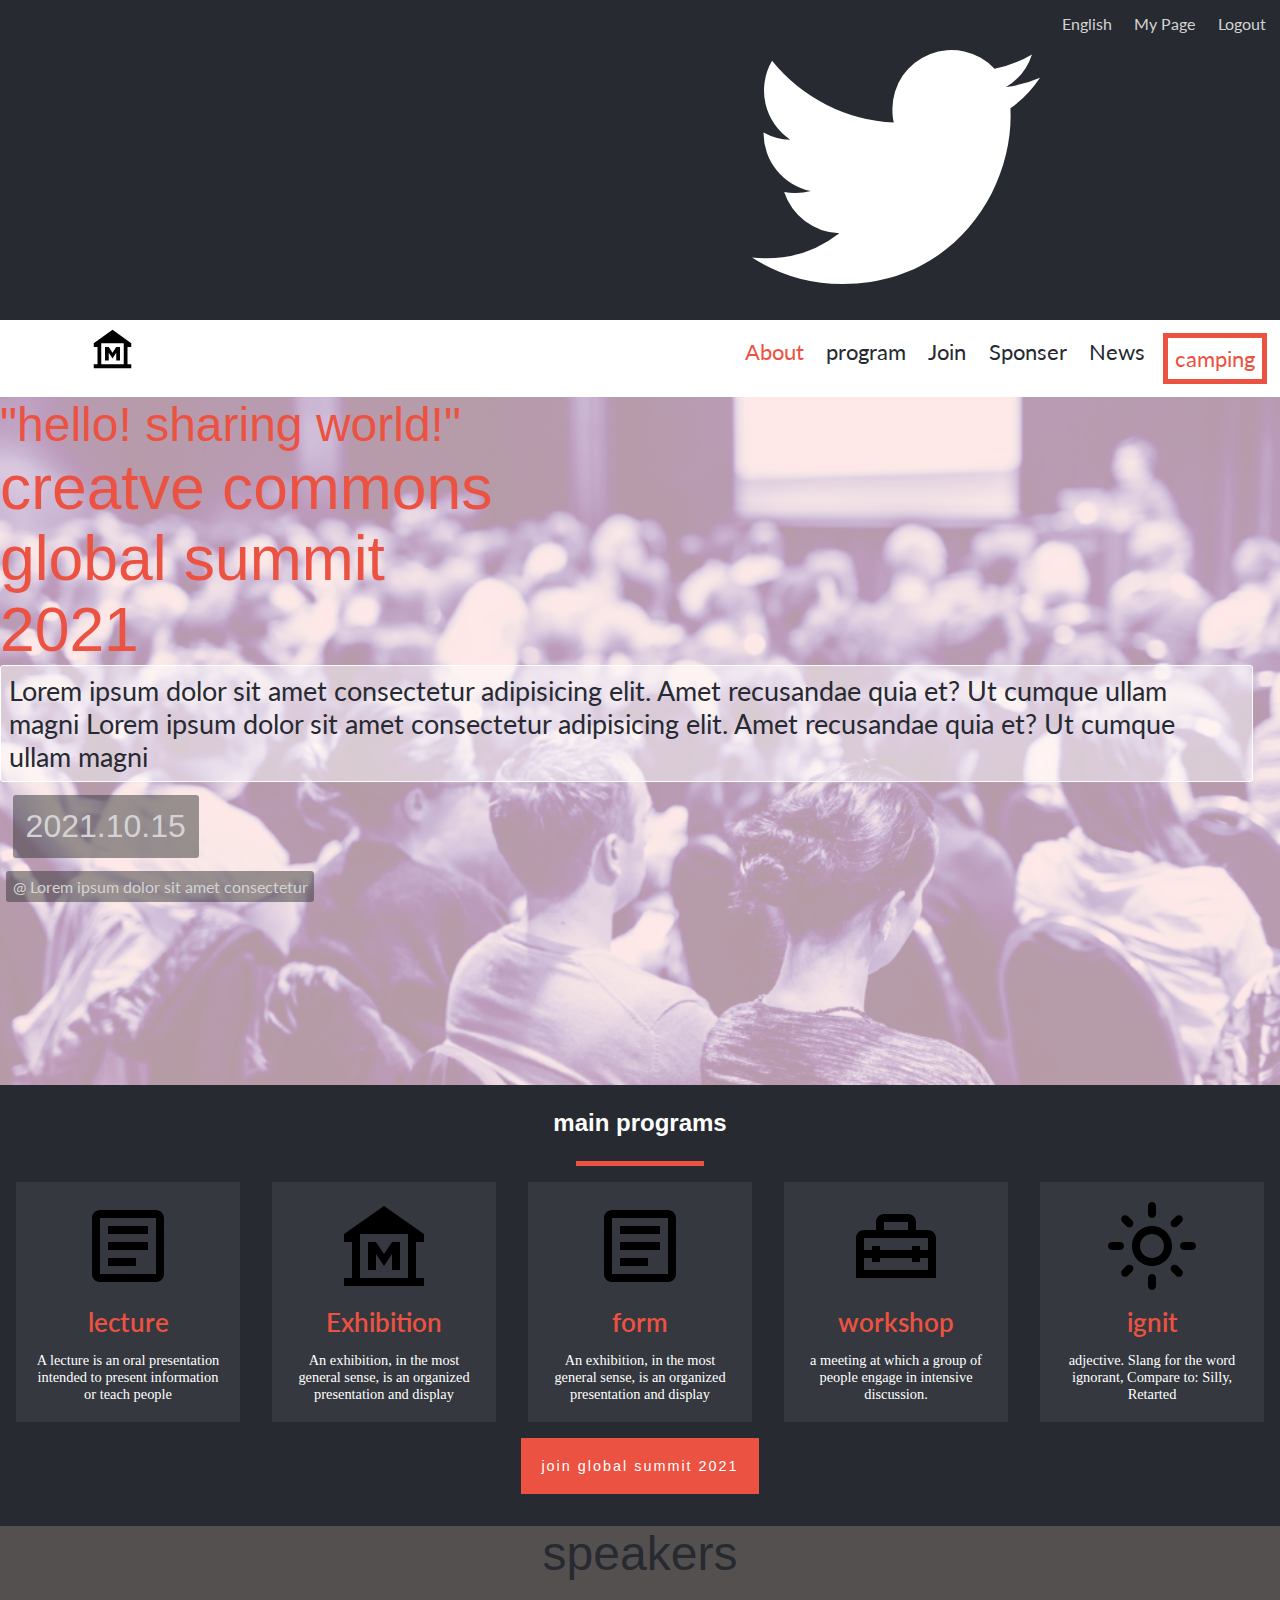
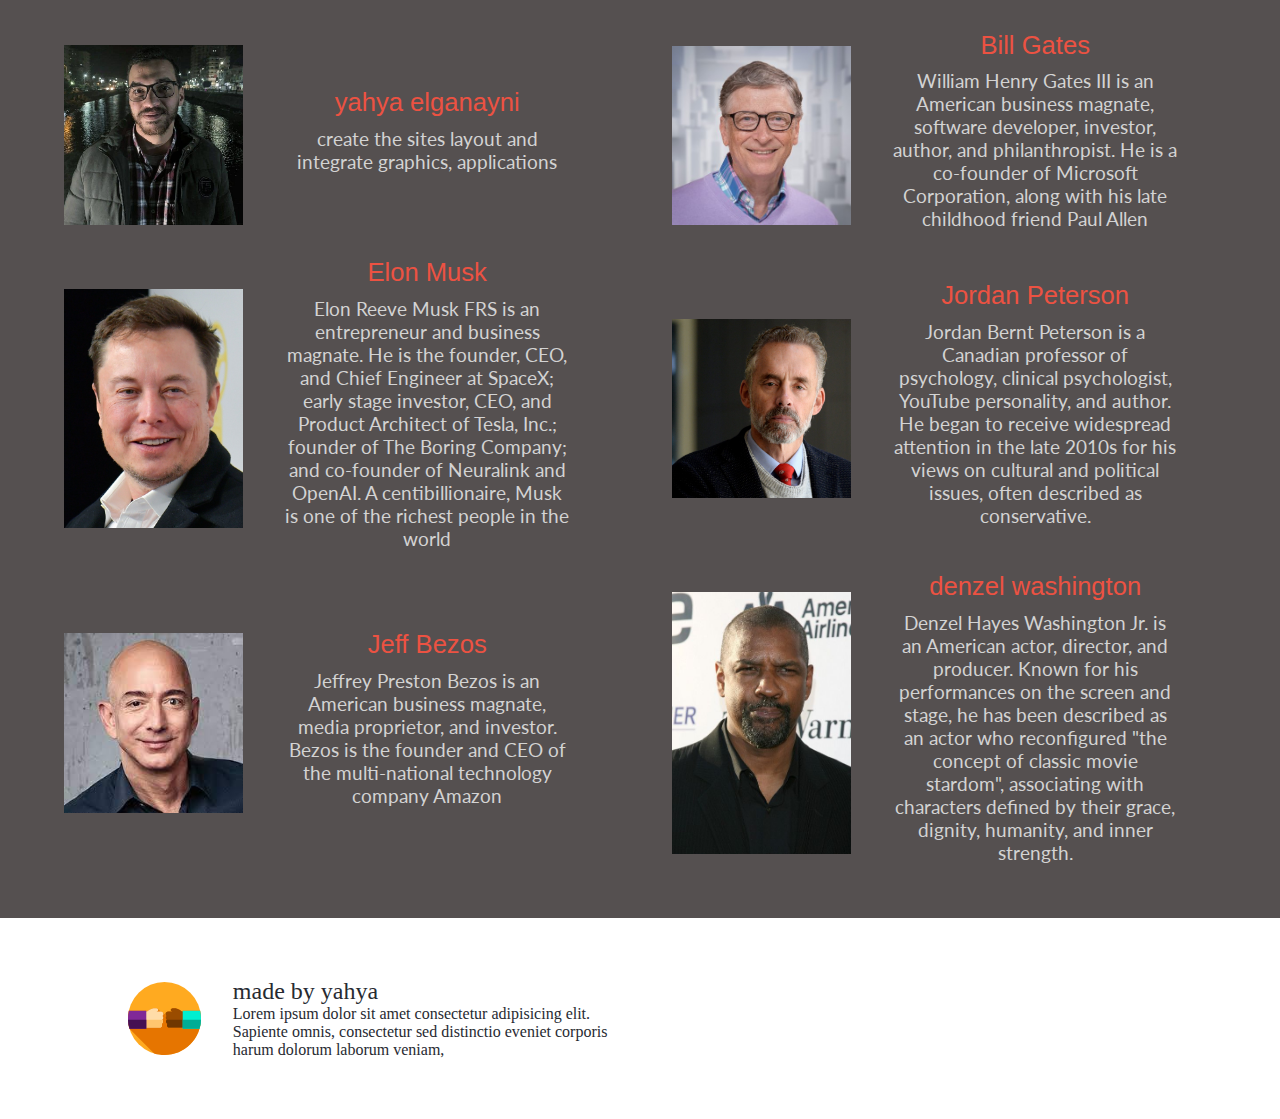
==== index.html @ 67e6231c "Required Changes" ====
<!DOCTYPE html>
<html lang="en">
  <head>
    <meta charset="UTF-8" />
    <meta http-equiv="X-UA-Compatible" content="IE=edge" />
    <meta name="viewport" content="width=device-width, initial-scale=1.0" />
    <title>confrince</title>
    <link rel="preconnect" href="https://fonts.googleapis.com" />
    <link rel="preconnect" href="https://fonts.gstatic.com" crossorigin />
    <link href="http://fonts.cdnfonts.com/css/cocogoose" rel="stylesheet" />
    <link
      href="https://fonts.googleapis.com/css2?family=Lato&display=swap"
      rel="stylesheet"
    />
    <link rel="stylesheet" href="./style.css" />
  </head>
  <body>
    <nav class="contact-nav">
      <ul>
        <li>
          <a href="#"
            ><img src="./imges/icons/facebook-img.svg" alt="facebook"
          /></a>
        </li>
        <li>
          <a href="#"
            ><img src="./imges/icons/twitter-img.svg" alt="twitter"
          /></a>
        </li>
        <li><a href="#">English</a></li>
        <li><a href="#">My Page</a></li>
        <li><a href="#">Logout</a></li>
      </ul>
    </nav>
    <section class="cover">
      <nav class="header">
        <img
          src="./imges/icons/dropdown-menu.svg"
          alt="dropdown-menu"
          class="dropdown-menu display-non-mobile"
        />
        <div class="display-non-desktop disktop-nav">
          <div class="close-btn">&#x2715;</div>
          <a href="./index.html">
            <img src="./imges/icons/ex.svg" alt="header-icon" class="logo" />
          </a>
          <ul>
            <li>
              <a href="about.html"> <span>About</span></a>
            </li>
            <li><a href="./index.html">program</a></li>
            <li><a href="#">Join</a></li>
            <li><a href="#">Sponser</a></li>
            <li><a href="#">News</a></li>
            <h4 class="box">camping</h4>
          </ul>
        </div>
      </nav>
      <div class="cover-cont">
        <h1>
          "hello! sharing world!" <br />
          <span>
            creatve commons <br />
            global summit <br />
            2021
          </span>
        </h1>
        <p>
          Lorem ipsum dolor sit amet consectetur adipisicing elit. Amet
          recusandae quia et? Ut cumque ullam magni Lorem ipsum dolor sit amet
          consectetur adipisicing elit. Amet recusandae quia et? Ut cumque ullam
          magni
        </p>
        <h3>2021.10.15</h3>
        <h6>@ Lorem ipsum dolor sit amet consectetur</h6>
      </div>
    </section>
    <section class="programs">
      <h2>main programs</h2>
      <hr class="main-program-line" />
      <ul>
        <li>
          <img
            src="./imges/icons/progrem-text-icon.svg"
            alt=""
            class="program-logo"
          />
          <h3>lecture</h3>
          <p>
            A lecture is an oral presentation intended to present information or
            teach people
          </p>
        </li>
        <li>
          <img src="./imges/icons/ex.svg" alt="" class="program-logo" />
          <h3>Exhibition</h3>
          <p>
            An exhibition, in the most general sense, is an organized
            presentation and display
          </p>
        </li>
        <li>
          <img
            src="./imges/icons/progrem-text-icon.svg"
            alt=""
            class="program-logo"
          />
          <h3>form</h3>
          <p>
            An exhibition, in the most general sense, is an organized
            presentation and display
          </p>
        </li>
        <li>
          <img src="./imges/icons/workshop.svg" alt="" class="program-logo" />
          <h3>workshop</h3>
          <p>
            a meeting at which a group of people engage in intensive discussion.
          </p>
        </li>
        <li>
          <img src="./imges/icons/sun.svg" alt="" class="program-logo" />
          <h3>ignit</h3>
          <p>
            adjective. Slang for the word ignorant, Compare to: Silly, Retarted
          </p>
        </li>
      </ul>
      <h4><a>join global summit 2021</a></h4>
    </section>
    <h1 class="speaker-header">speakers</h1>
    <hr />
    <section class="speakers"></section>
    <footer>
      <img src="./imges/icons/main-logo.svg" alt="" />
      <div>
        <h3>made by yahya</h3>
        <p>
          Lorem ipsum dolor sit amet consectetur adipisicing elit. Sapiente
          omnis, consectetur sed distinctio eveniet corporis harum dolorum
          laborum veniam,
        </p>
      </div>
    </footer>
    <script src="./index.js"></script>
  </body>
</html>
---- style.css ----
:root {
  --darkColor: #272a31;
  --lightColor: #d3d3d3;
  --orangeColor: #ec5242;
  --firstFont: 'COCOGOOSE', sans-serif;
  --secondFont: 'Lato', sans-serif;
}

* {
  box-sizing: border-box;
  margin: 0;
  padding: 0;
  border: 0;
  font: inherit;
  font-size: 100%;
  vertical-align: baseline;
}

a {
  text-decoration: none;
  color: inherit;
}

ul {
  list-style: none;
}

.contact-nav {
  display: none;
}

.box {
  display: none;
}

/* about page  */

.about {
  display: flex;
  flex-direction: column;
  align-items: center;
  background-color: rgb(90, 90, 90);
}

.about p {
  color: var(--lightColor);
  font-size: 1.3em;
  text-align: center;
  margin: 1em;
  width: 90%;
  align-items: center;
}

/* see-past */

.see-past {
  display: flex;
  flex-direction: column;
  align-items: center;
}

footer h1 {
  font-family: var(--firstFont);
  color: var(--lightColor);
  font-size: 1em;
  text-align: center;
}

.see-past h1 {
  font-family: var(--firstFont);
  color: var(--orangeColor);
  font-size: 2.3em;
}

.see-past p {
  font-family: var(--secondFont);
  color: var(--darkColor);
  font-size: 1.3em;
  width: 90%;
  text-align: center;
}

.imgs {
  display: flex;
  align-items: center;
  justify-content: center;
  width: 80%;
}

.imgs img {
  width: 50%;
  margin: 0.6em;
  padding: 0.2em;
}

/* footer */

footer {
  background-color: #fff;
  display: flex;
  justify-content: center;
  align-items: center;
  padding: 2em;
  margin: 0 auto;
}

footer img {
  margin: 2em;
  width: 6%;
}

footer div {
  display: flex;
  flex-direction: column;
  align-items: left;
}

footer div h3 {
  color: var(--darkColor);
  font-size: 1.5em;
}

footer div p {
  color: var(--darkColor);
  font-size: 1em;
  width: 40%;
}

/* header styling */

.dropdown-menu {
  position: relative;
  margin: 0.7em;
}

.disktop-nav {
  display: none;
  height: 100%;
  width: 100%;
  position: fixed;
  z-index: 1;
  top: 0;
  left: 0;
  transition: 0.5s;
  background-color: rgb(46, 46, 46);
}

.disktop-nav a {
  width: auto;
}

.disktop-nav ul {
  flex-direction: column;
  font-size: 2em;
  position: relative;
  color: var(--lightColor);
  padding: 2em;
}

.disktop-nav ul li {
  padding: 0;
}

.close-btn {
  color: var(--lightColor);
  font-size: 2em;
  margin-right: 1em;
  margin-top: 1em;
  text-align: right;
}

.logo {
  margin-left: 5em;
  width: 30%;
}

.header ul {
  display: flex;
  justify-content: space-between;
}

.header ul li {
  padding: 0.5em;
  font-family: var(--secondFont);
  color: var(--lightColor);
}

.header ul li a span {
  color: var(--orangeColor);
}

.cover {
  display: flex;
  position: relative;
  flex-direction: column;
  height: 60vh;
  background-color: rgba(255, 0, 0, 0.13);
}

.cover::before {
  content: ' ';
  display: block;
  position: absolute;
  left: 0;
  top: 0;
  right: 0;
  bottom: 0;
  opacity: 0.3;
  background-image: url('./imges/header-bg.png');
  background-repeat: no-repeat;
  background-size: cover;
}

.cover h1 {
  position: relative;
  font-family: var(--firstFont);
  color: var(--orangeColor);
  font-size: 1em;
}

.cover h1 span {
  font-size: 1.3em;
}

.cover p {
  position: relative;
  border: 1px solid rgb(255, 255, 255);
  margin-right: 1em;
  padding: 0.3em;
  font-family: var(--secondFont);
  font-size: 1em;
  color: var(--darkColor);
  background-color: rgba(255, 255, 255, 0.479);
  border-radius: 3px;
}

.cover h3 {
  position: relative;
  font-family: var(--firstFont);
  font-size: 2em;
  color: var(--lightColor);
  background-color: rgba(54, 54, 54, 0.5);
  width: fit-content;
  margin: 0.4em;
  border-radius: 3px;
  padding: 0.4em;
}

.cover h6 {
  position: relative;
  color: var(--lightColor);
  font-family: var(--secondFont);
  font-size: 1em;
  background-color: rgba(54, 54, 54, 0.5);
  width: fit-content;
  margin: 0.4em;
  border-radius: 3px;
  padding: 0.4em;
}

/* speakers */

.speakers img {
  width: 100%;
  padding: 2em;
}

.speaker-header {
  color: var(--darkColor);
  font-family: var(--firstFont);
  font-size: 3em;
  text-align: center;
  background-color: rgb(85, 80, 80);
}

.speakers h1 {
  font-family: var(--firstFont);
  color: var(--orangeColor);
  text-align: center;
  font-size: 1.6em;
}

.line {
  color: var(--orangeColor);
  height: 20px;
  stroke-width: 2;
}

.speakers p {
  font-family: var(--secondFont);
  color: var(--lightColor);
  text-align: center;
  font-size: 1.2em;
}

/* programs styling */

.programs {
  background-color: var(--darkColor);
  padding-bottom: 2em;
}

.main-program-line {
  width: 10%;
  background-color: var(--orangeColor);
  height: 5px;
  margin: 0 auto;
}

.programs h2 {
  color: #fff;
  font-family: var(--firstFont);
  text-align: center;
  font-size: 1.5em;
  padding: 1em;
  font-weight: 600 !important;
}

.programs ul {
  display: flex;
  flex-direction: column;
}

.programs ul li {
  display: flex;
  align-items: center;
  margin: 1em;
  background: rgba(255, 255, 255, 0.068);
  padding: 1em;
  flex: 1;
}

.speakers {
  padding: 2em;
  background-color: rgb(85, 80, 80);
}

.programs ul li img {
  flex: 1;
}

.programs ul li h3 {
  color: var(--orangeColor);
  font-family: var(--secondFont);
  font-size: 1.6em;
  margin: 0.5em;
  font-weight: 600 !important;
  flex: 2;
}

.programs ul li p {
  color: #fff;
  margin: 0.2em;
  flex: 4;
  font-size: 0.9em;
  text-align: center;
}

.programs h4 {
  background-color: var(--orangeColor);
  font-family: var(--firstFont);
  font-size: 0.9em;
  letter-spacing: 2px;
  font-weight: 400 !important;
  color: #fff;
  padding: 1.4em;
  margin: 0 auto;
  text-align: center;
  text-decoration: none;
  width: max-content;
  cursor: pointer;
}

.programs h4:hover {
  background-color: #b1392c;
}

/* disktop */

@media only screen and (min-width: 768px) {
  .display-non-desktop {
    display: unset;
  }

  .display-non-mobile {
    display: none;
  }

  .contact-nav {
    display: block;
    background-color: var(--darkColor);
  }

  .contact-nav ul {
    display: flex;
    justify-content: flex-end;
    padding: 0.2em;
  }

  .contact-nav ul li {
    padding: 0.7em;
    font-family: var(--secondFont);
    color: var(--lightColor);
  }

  .box {
    display: unset;
    size: 0.6em;
    color: var(--orangeColor);
    border: 5px solid var(--orangeColor);
    margin: 0.3em;
    padding: 0.3em;
  }

  .disktop-nav {
    font-family: var(--secondFont);
    color: var(--lightColor);
    display: flex;
    flex-direction: row;
    justify-content: space-between;
    font-size: 1.4em;
    position: relative;
    background: none;
    margin: 0;
    background-color: #fff;
  }

  .cover-cont {
    padding: 0;
  }

  .disktop-nav ul {
    display: flex;
    flex-direction: row;
    font-size: 1em;
    color: var(--darkColor);
    padding: 0.3em;
  }

  .disktop-nav ul li {
    color: var(--darkColor);
  }

  .logo {
    width: 40%;
    margin-left: 4em;
    margin-top: 0.3em;
  }

  .close-btn {
    display: none;
  }

  .cover {
    height: 85vh;
  }

  .cover h1 {
    font-size: 3em;
  }

  .cover p {
    font-size: 1.7em;
  }

  .cover h3 {
    font-size: 2em;
  }

  .programs ul {
    flex-direction: row;
  }

  .programs ul li {
    flex-direction: column;
    align-items: center;
  }

  .programs ul li img {
    width: 50%;
  }

  .speakers {
    display: flex;
    flex-wrap: wrap;
  }

  .speakers div {
    display: flex;
    align-items: center;
    width: 50%;
  }

  .speakers img {
    width: 40%;
  }

  .speakers div div {
    display: flex;
    flex-direction: column;
  }

  .about p {
    width: 40%;
  }

  .see-past p {
    font-size: 1.3em;
    width: 60%;
    text-align: center;
  }

  .speakers div p {
    padding: 0.5em;
  }

  .see-past h1 {
    font-size: 3em;
  }

  .imgs {
    display: flex;
    align-items: center;
    justify-content: center;
    width: 40%;
  }

  .imgs img {
    width: 50%;
    margin: 2em;
  }
}
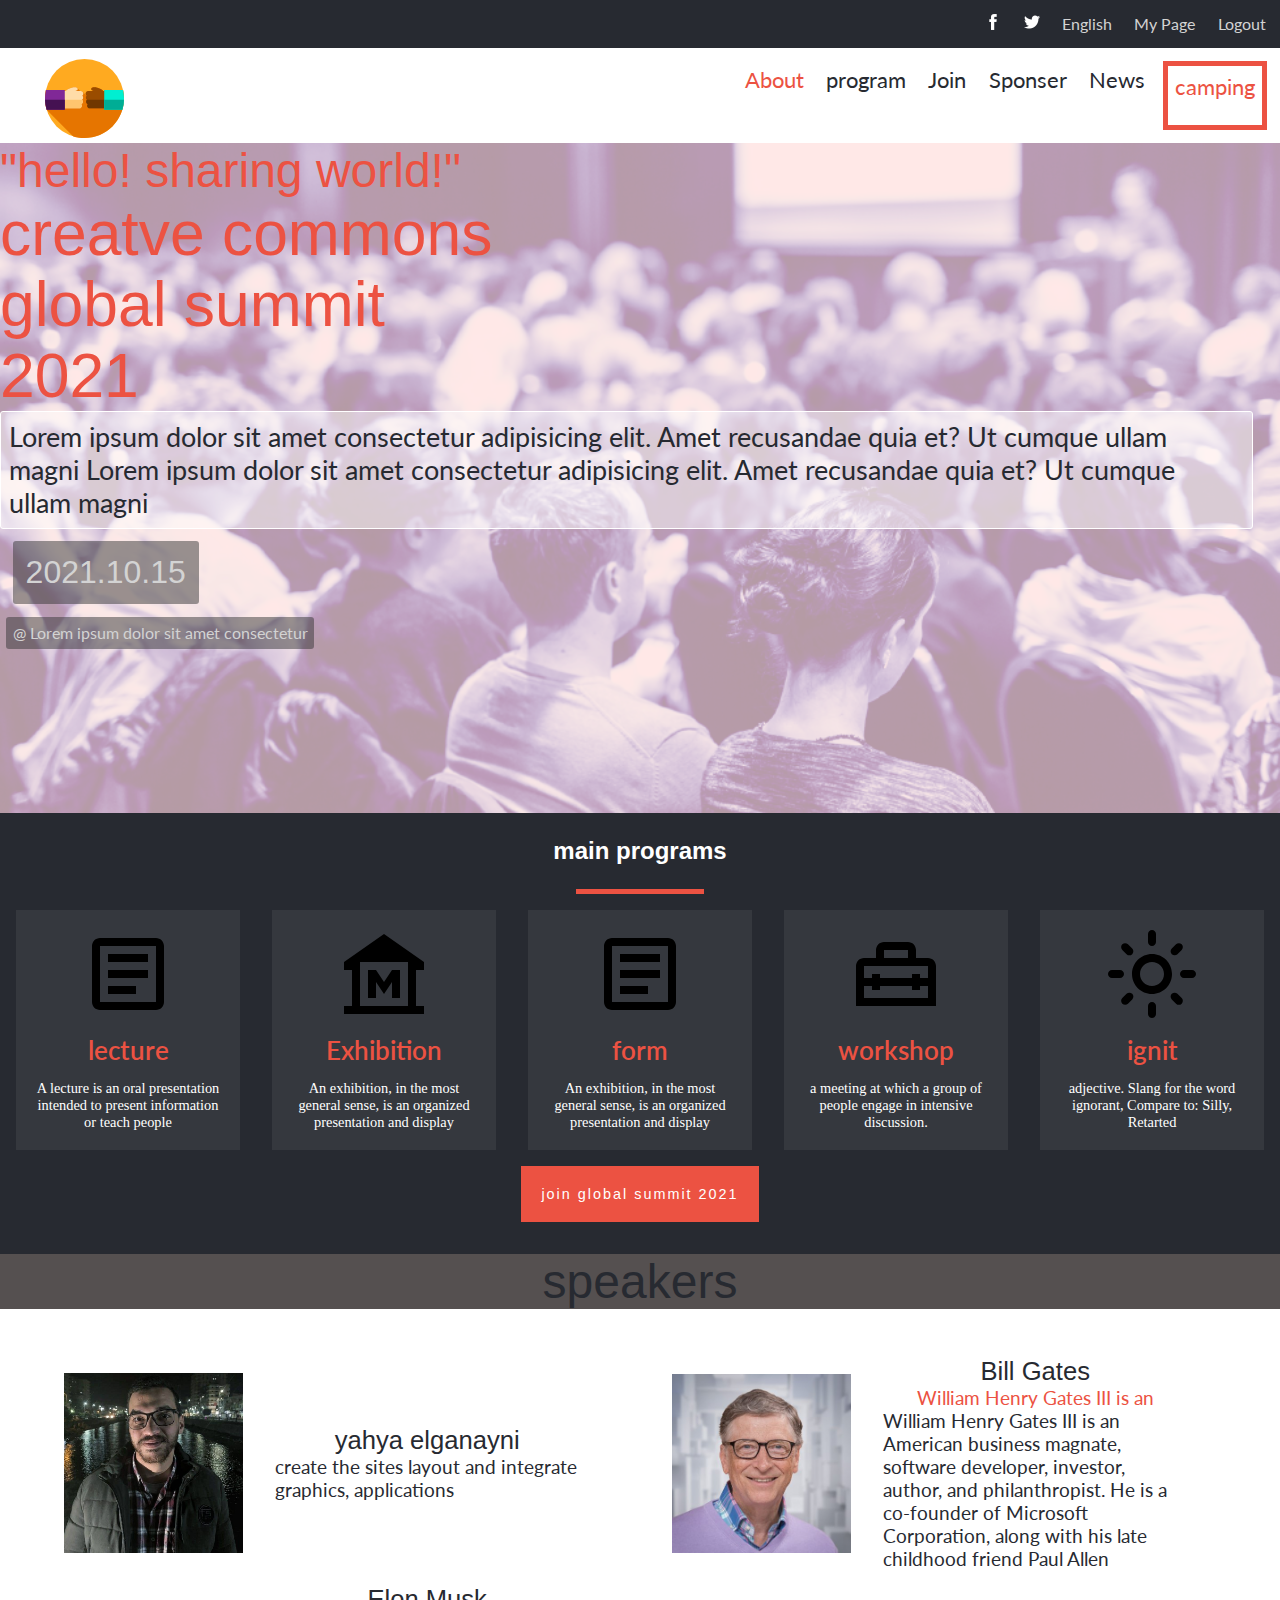
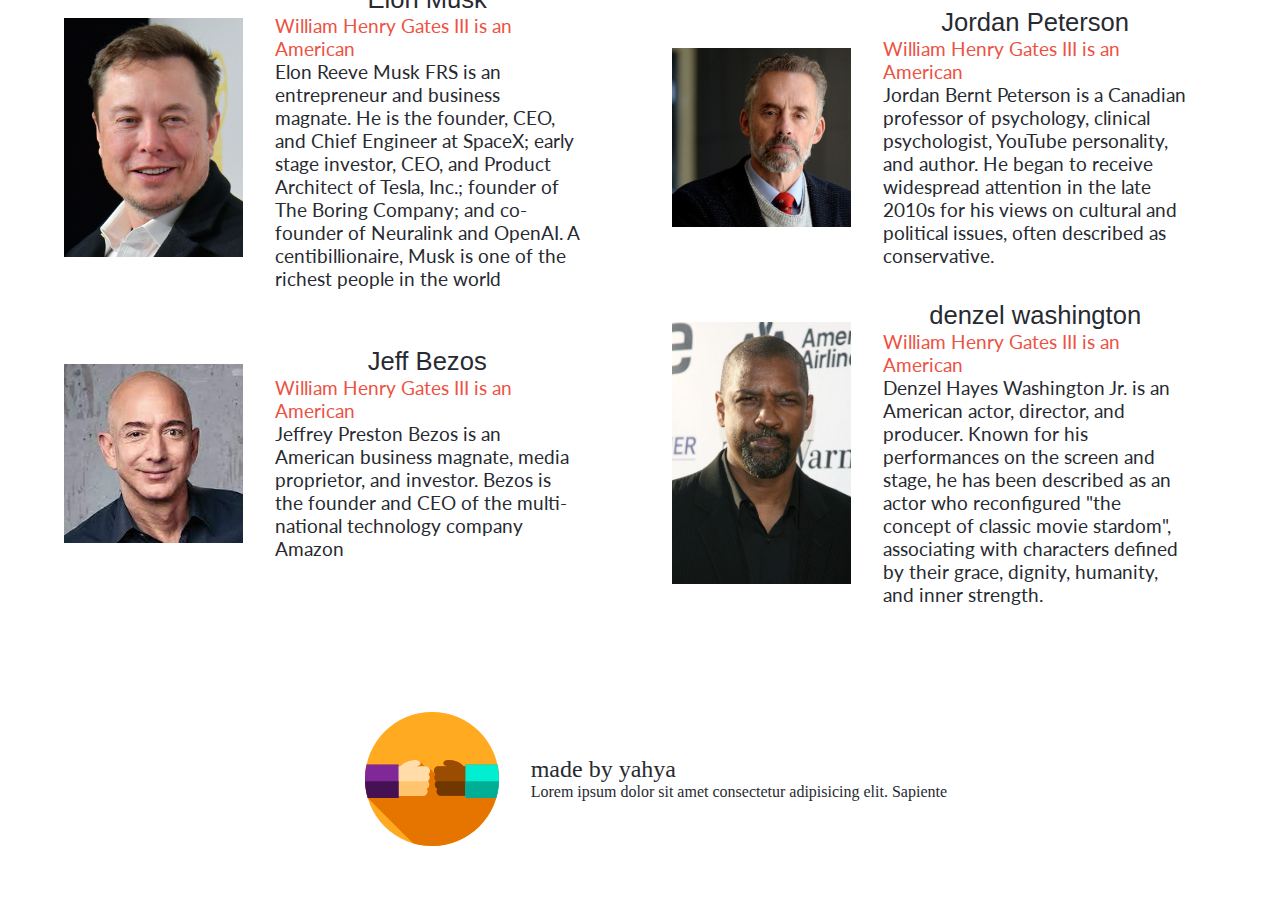
==== commit 1658a5a5: "update" ====
--- a/index.html
+++ b/index.html
@@ -19,12 +19,12 @@
       <ul>
         <li>
           <a href="#"
-            ><img src="./imges/icons/facebook-img.svg" alt="facebook"
+            ><img src="./imges/icons/facebook-16.ico" alt="facebook"
           /></a>
         </li>
         <li>
           <a href="#"
-            ><img src="./imges/icons/twitter-img.svg" alt="twitter"
+            ><img src="./imges/icons/twitter-16.ico" alt="twitter"
           /></a>
         </li>
         <li><a href="#">English</a></li>
@@ -42,7 +42,11 @@
         <div class="display-non-desktop disktop-nav">
           <div class="close-btn">&#x2715;</div>
           <a href="./index.html">
-            <img src="./imges/icons/ex.svg" alt="header-icon" class="logo" />
+            <img
+              src="./imges/icons/main-logo.svg"
+              alt="header-icon"
+              class="logo"
+            />
           </a>
           <ul>
             <li>
@@ -135,11 +139,7 @@
       <img src="./imges/icons/main-logo.svg" alt="" />
       <div>
         <h3>made by yahya</h3>
-        <p>
-          Lorem ipsum dolor sit amet consectetur adipisicing elit. Sapiente
-          omnis, consectetur sed distinctio eveniet corporis harum dolorum
-          laborum veniam,
-        </p>
+        <p>Lorem ipsum dolor sit amet consectetur adipisicing elit. Sapiente</p>
       </div>
     </footer>
     <script src="./index.js"></script>
--- a/style.css
+++ b/style.css
@@ -66,7 +66,7 @@
   text-align: center;
 }
 
-.see-past h1 {
+.see-past h2 {
   font-family: var(--firstFont);
   color: var(--orangeColor);
   font-size: 2.3em;
@@ -82,15 +82,39 @@
 
 .imgs {
   display: flex;
+  flex-direction: column;
   align-items: center;
   justify-content: center;
-  width: 80%;
+}
+
+.img-card {
+  background-color: #ec5242;
+  position: relative;
+  margin: 1em;
 }
 
 .imgs img {
-  width: 50%;
-  margin: 0.6em;
-  padding: 0.2em;
+  width: 100%;
+  mix-blend-mode: overlay;
+}
+
+.about-year {
+  position: absolute;
+  top: 50%;
+  left: 50%;
+  transform: translate(-50%, -50%);
+}
+
+.about-year h4 {
+  color: #fff;
+  font-size: 5em;
+  font-weight: 600;
+}
+
+.about-year p {
+  color: #fff;
+  font-size: 2em;
+  width: 100%;
 }
 
 /* footer */
@@ -106,7 +130,8 @@
 
 footer img {
   margin: 2em;
-  width: 6%;
+  width: 30%;
+  transform: translateX(0%) translateY(0%);
 }
 
 footer div {
@@ -122,8 +147,6 @@
 
 footer div p {
   color: var(--darkColor);
-  font-size: 1em;
-  width: 40%;
 }
 
 /* header styling */
@@ -275,9 +298,14 @@
 
 .speakers h1 {
   font-family: var(--firstFont);
+  color: var(--darkColor);
+  font-size: 1.6em;
+}
+
+.speakers h2 {
+  font-family: var(--secondFont);
   color: var(--orangeColor);
-  text-align: center;
-  font-size: 1.6em;
+  font-size: 1.2em;
 }
 
 .line {
@@ -288,8 +316,7 @@
 
 .speakers p {
   font-family: var(--secondFont);
-  color: var(--lightColor);
-  text-align: center;
+  color: var(--darkColor);
   font-size: 1.2em;
 }
 
@@ -332,7 +359,7 @@
 
 .speakers {
   padding: 2em;
-  background-color: rgb(85, 80, 80);
+  background-color: #fff;
 }
 
 .programs ul li img {
@@ -442,9 +469,9 @@
   }
 
   .logo {
-    width: 40%;
-    margin-left: 4em;
-    margin-top: 0.3em;
+    width: 23%;
+    margin-left: 2em;
+    margin-top: 0.5em;
   }
 
   .close-btn {
@@ -506,27 +533,27 @@
 
   .see-past p {
     font-size: 1.3em;
-    width: 60%;
+    width: 90%;
     text-align: center;
   }
 
-  .speakers div p {
-    padding: 0.5em;
-  }
-
-  .see-past h1 {
+  .see-past h2 {
     font-size: 3em;
   }
 
   .imgs {
     display: flex;
+    flex-direction: row;
     align-items: center;
     justify-content: center;
-    width: 40%;
+    width: 70%;
   }
 
   .imgs img {
-    width: 50%;
-    margin: 2em;
-  }
-}
+    width: 100%;
+  }
+
+  footer img {
+    width: 11%;
+  }
+}
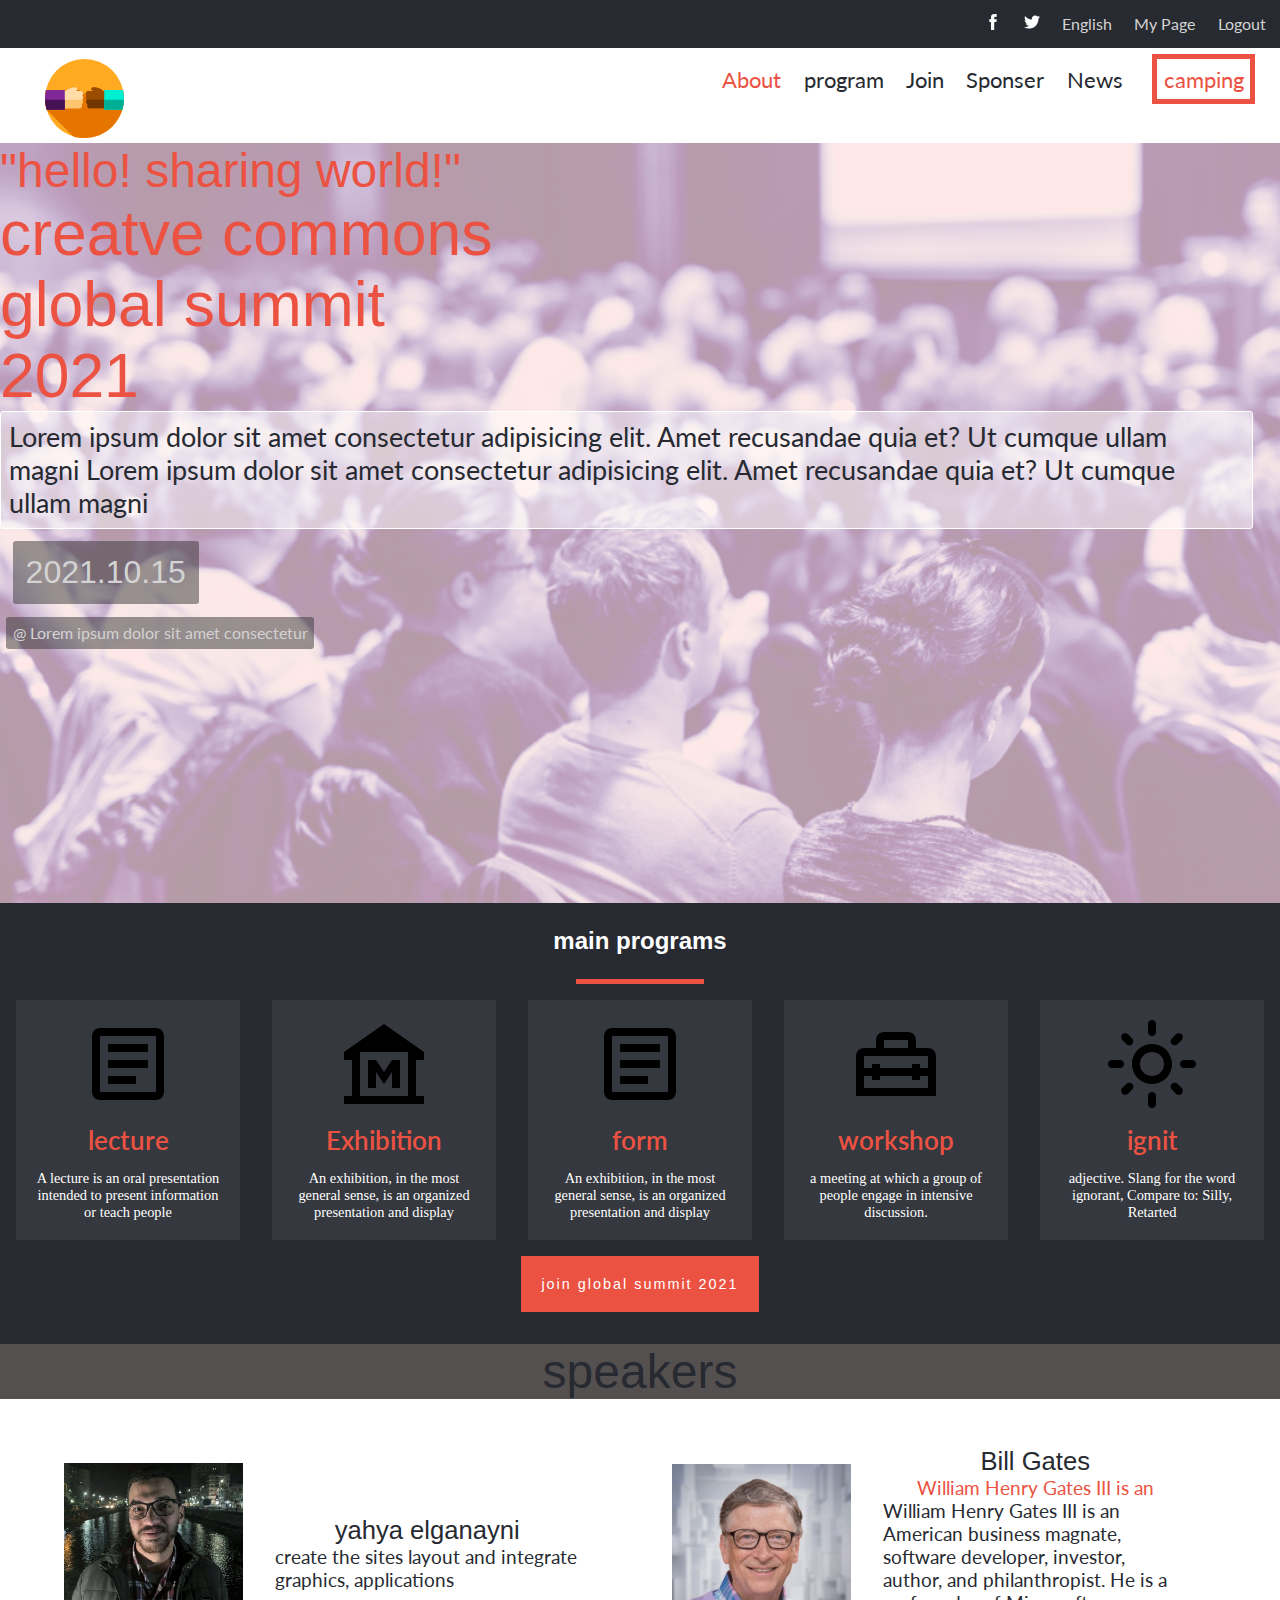
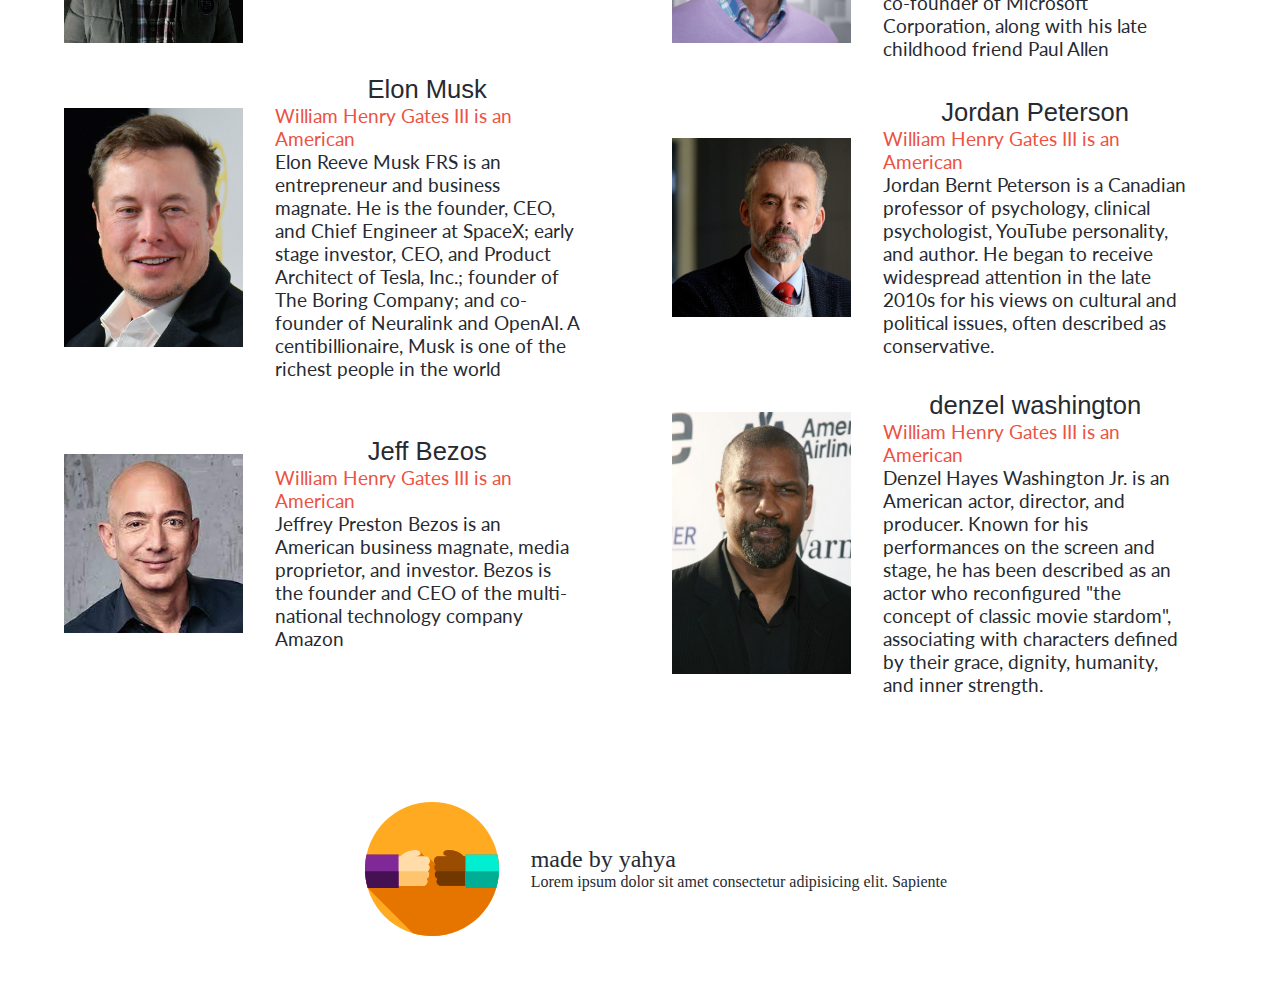
==== commit 203f3c1c: "update" ====
--- a/index.html
+++ b/index.html
@@ -56,7 +56,9 @@
             <li><a href="#">Join</a></li>
             <li><a href="#">Sponser</a></li>
             <li><a href="#">News</a></li>
-            <h4 class="box">camping</h4>
+            <li>
+              <h4 class="box">camping</h4>
+            </li>
           </ul>
         </div>
       </nav>
--- a/style.css
+++ b/style.css
@@ -42,6 +42,10 @@
   background-color: rgb(90, 90, 90);
 }
 
+footer div p {
+  color: var(--darkColor);
+}
+
 .about p {
   color: var(--lightColor);
   font-size: 1.3em;
@@ -93,6 +97,12 @@
   margin: 1em;
 }
 
+footer img {
+  margin: 2em;
+  width: 30%;
+  transform: translateX(0%) translateY(0%);
+}
+
 .imgs img {
   width: 100%;
   mix-blend-mode: overlay;
@@ -128,25 +138,14 @@
   margin: 0 auto;
 }
 
-footer img {
-  margin: 2em;
-  width: 30%;
-  transform: translateX(0%) translateY(0%);
-}
-
 footer div {
   display: flex;
   flex-direction: column;
-  align-items: left;
 }
 
 footer div h3 {
   color: var(--darkColor);
   font-size: 1.5em;
-}
-
-footer div p {
-  color: var(--darkColor);
 }
 
 /* header styling */
@@ -208,6 +207,10 @@
   color: var(--lightColor);
 }
 
+.cover h1 span {
+  font-size: 1.3em;
+}
+
 .header ul li a span {
   color: var(--orangeColor);
 }
@@ -216,7 +219,7 @@
   display: flex;
   position: relative;
   flex-direction: column;
-  height: 60vh;
+  height: 70vh;
   background-color: rgba(255, 0, 0, 0.13);
 }
 
@@ -241,10 +244,6 @@
   font-size: 1em;
 }
 
-.cover h1 span {
-  font-size: 1.3em;
-}
-
 .cover p {
   position: relative;
   border: 1px solid rgb(255, 255, 255);
@@ -366,6 +365,10 @@
   flex: 1;
 }
 
+.cover-about h3 {
+  margin: 0 auto;
+}
+
 .programs ul li h3 {
   color: var(--orangeColor);
   font-family: var(--secondFont);
@@ -398,8 +401,30 @@
   cursor: pointer;
 }
 
+.img-about-page-program {
+  width: 20%;
+}
+
 .programs h4:hover {
   background-color: #b1392c;
+}
+
+.cover-about {
+  text-align: center;
+}
+
+.cover-about h1 {
+  padding: 2em;
+}
+
+.cover-about p {
+  text-align: center;
+  margin: 1em 2em;
+}
+
+.cover-about h6 {
+  margin: 1em auto;
+  text-align: center;
 }
 
 /* disktop */
@@ -432,7 +457,6 @@
 
   .box {
     display: unset;
-    size: 0.6em;
     color: var(--orangeColor);
     border: 5px solid var(--orangeColor);
     margin: 0.3em;
@@ -479,7 +503,7 @@
   }
 
   .cover {
-    height: 85vh;
+    height: 95vh;
   }
 
   .cover h1 {
@@ -501,6 +525,18 @@
   .programs ul li {
     flex-direction: column;
     align-items: center;
+  }
+
+  footer img {
+    width: 11%;
+  }
+
+  .speakers img {
+    width: 40%;
+  }
+
+  .imgs img {
+    width: 100%;
   }
 
   .programs ul li img {
@@ -516,10 +552,6 @@
     display: flex;
     align-items: center;
     width: 50%;
-  }
-
-  .speakers img {
-    width: 40%;
   }
 
   .speakers div div {
@@ -549,11 +581,25 @@
     width: 70%;
   }
 
-  .imgs img {
-    width: 100%;
-  }
-
-  footer img {
-    width: 11%;
-  }
-}
+  .cover-about {
+    text-align: center;
+  }
+
+  .cover-about h1 {
+    padding: 2em;
+  }
+
+  .cover-about p {
+    text-align: center;
+    margin: 2em 5em;
+  }
+
+  .cover-about h3 {
+    margin: 0 auto;
+  }
+
+  .cover-about h6 {
+    margin: 1em auto;
+    text-align: center;
+  }
+}
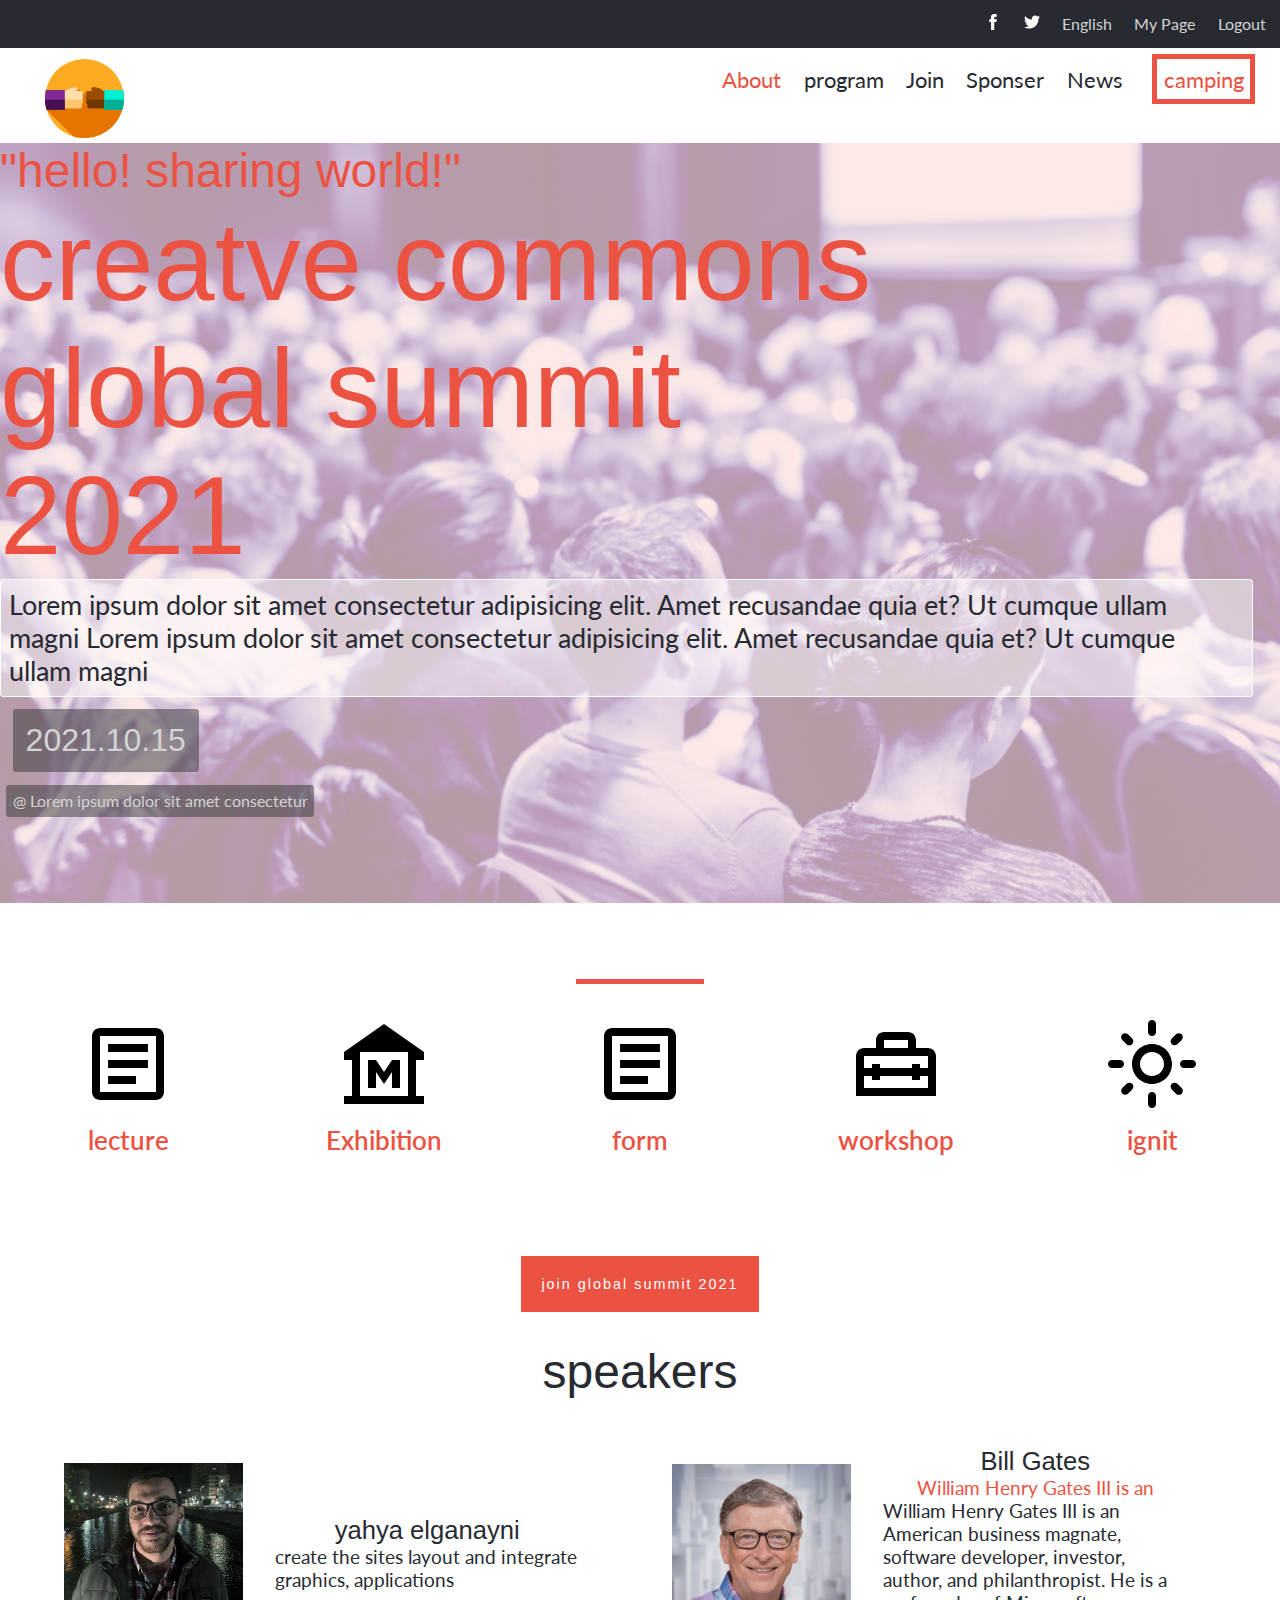
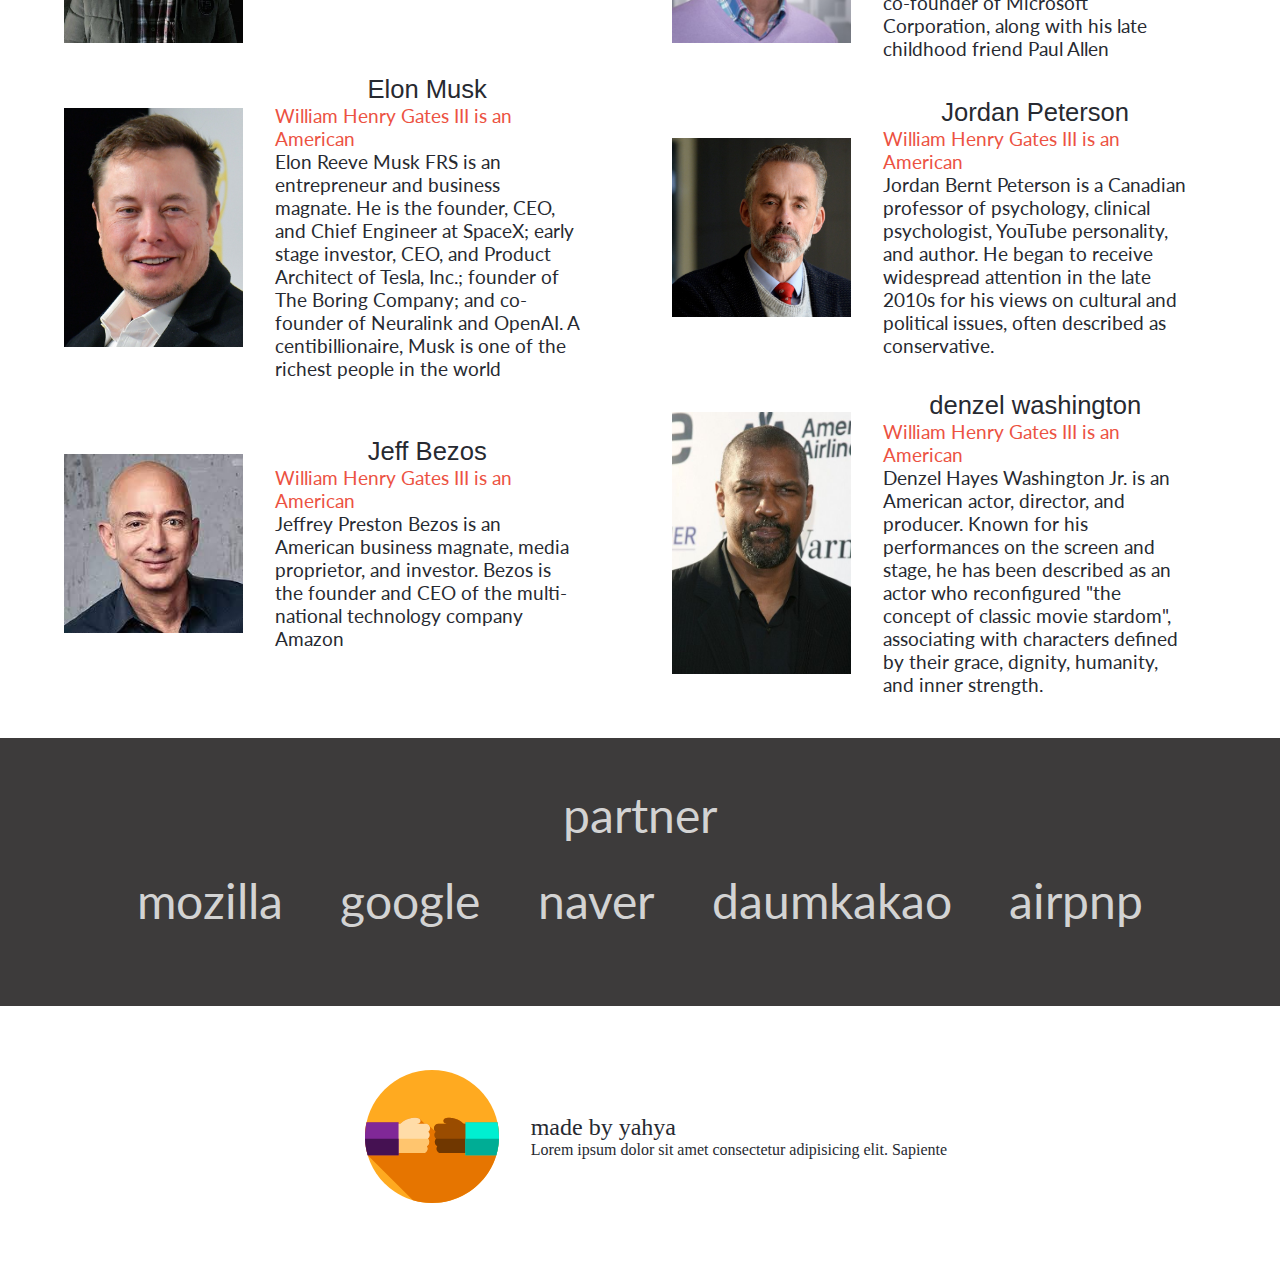
==== commit b57082f3: "update" ====
--- a/index.html
+++ b/index.html
@@ -92,18 +92,12 @@
             class="program-logo"
           />
           <h3>lecture</h3>
-          <p>
-            A lecture is an oral presentation intended to present information or
-            teach people
-          </p>
+          <p>A lecture is an oral presentation intended to present</p>
         </li>
         <li>
           <img src="./imges/icons/ex.svg" alt="" class="program-logo" />
           <h3>Exhibition</h3>
-          <p>
-            An exhibition, in the most general sense, is an organized
-            presentation and display
-          </p>
+          <p>An exhibition, in the most general sense, is</p>
         </li>
         <li>
           <img
@@ -112,10 +106,7 @@
             class="program-logo"
           />
           <h3>form</h3>
-          <p>
-            An exhibition, in the most general sense, is an organized
-            presentation and display
-          </p>
+          <p>An exhibition, in the most general sense,</p>
         </li>
         <li>
           <img src="./imges/icons/workshop.svg" alt="" class="program-logo" />
@@ -137,6 +128,16 @@
     <h1 class="speaker-header">speakers</h1>
     <hr />
     <section class="speakers"></section>
+    <section class="partner">
+      <h2>partner</h2>
+      <ul>
+        <li>mozilla</li>
+        <li>google</li>
+        <li>naver</li>
+        <li>daumkakao</li>
+        <li>airpnp</li>
+      </ul>
+    </section>
     <footer>
       <img src="./imges/icons/main-logo.svg" alt="" />
       <div>
--- a/style.css
+++ b/style.css
@@ -47,7 +47,7 @@
 }
 
 .about p {
-  color: var(--lightColor);
+  color: var(--darkColor);
   font-size: 1.3em;
   text-align: center;
   margin: 1em;
@@ -119,11 +119,12 @@
   color: #fff;
   font-size: 5em;
   font-weight: 600;
+  text-align: center;
 }
 
 .about-year p {
   color: #fff;
-  font-size: 2em;
+  font-size: 0.9em;
   width: 100%;
 }
 
@@ -208,7 +209,7 @@
 }
 
 .cover h1 span {
-  font-size: 1.3em;
+  font-size: 2.3em;
 }
 
 .header ul li a span {
@@ -292,7 +293,7 @@
   font-family: var(--firstFont);
   font-size: 3em;
   text-align: center;
-  background-color: rgb(85, 80, 80);
+  background-color: #fff;
 }
 
 .speakers h1 {
@@ -322,7 +323,7 @@
 /* programs styling */
 
 .programs {
-  background-color: var(--darkColor);
+  background-color: #fff;
   padding-bottom: 2em;
 }
 
@@ -362,7 +363,7 @@
 }
 
 .programs ul li img {
-  flex: 1;
+  flex: 2;
 }
 
 .cover-about h3 {
@@ -375,7 +376,13 @@
   font-size: 1.6em;
   margin: 0.5em;
   font-weight: 600 !important;
-  flex: 2;
+  flex: 5;
+  flex-shrink: 1;
+}
+
+.cover-about p {
+  text-align: center;
+  margin: 1em 2em;
 }
 
 .programs ul li p {
@@ -383,7 +390,7 @@
   margin: 0.2em;
   flex: 4;
   font-size: 0.9em;
-  text-align: center;
+  flex-shrink: 1;
 }
 
 .programs h4 {
@@ -417,14 +424,36 @@
   padding: 2em;
 }
 
-.cover-about p {
-  text-align: center;
-  margin: 1em 2em;
-}
-
 .cover-about h6 {
   margin: 1em auto;
   text-align: center;
+}
+
+/* partner */
+
+.partner {
+  display: flex;
+  flex-direction: column;
+  background-color: #3d3b3b;
+  align-items: center;
+  padding: 3em;
+}
+
+.partner h2 {
+  font-size: 1em;
+  color: var(--lightColor);
+  font-family: var(--secondFont);
+}
+
+.partner ul {
+  display: flex;
+}
+
+.partner ul li {
+  padding: 0.6em;
+  font-size: 1em;
+  color: var(--lightColor);
+  font-family: var(--secondFont);
 }
 
 /* disktop */
@@ -586,12 +615,13 @@
   }
 
   .cover-about h1 {
-    padding: 2em;
+    padding: 1.5em;
   }
 
   .cover-about p {
     text-align: center;
-    margin: 2em 5em;
+    margin: 1em 8em;
+    padding: 1em;
   }
 
   .cover-about h3 {
@@ -602,4 +632,20 @@
     margin: 1em auto;
     text-align: center;
   }
-}
+
+  .partner {
+    display: flex;
+    flex-direction: column;
+    background-color: #3d3b3b;
+    align-items: center;
+    padding: 3em;
+  }
+
+  .partner h2 {
+    font-size: 3em;
+  }
+
+  .partner ul li {
+    font-size: 3em;
+  }
+}
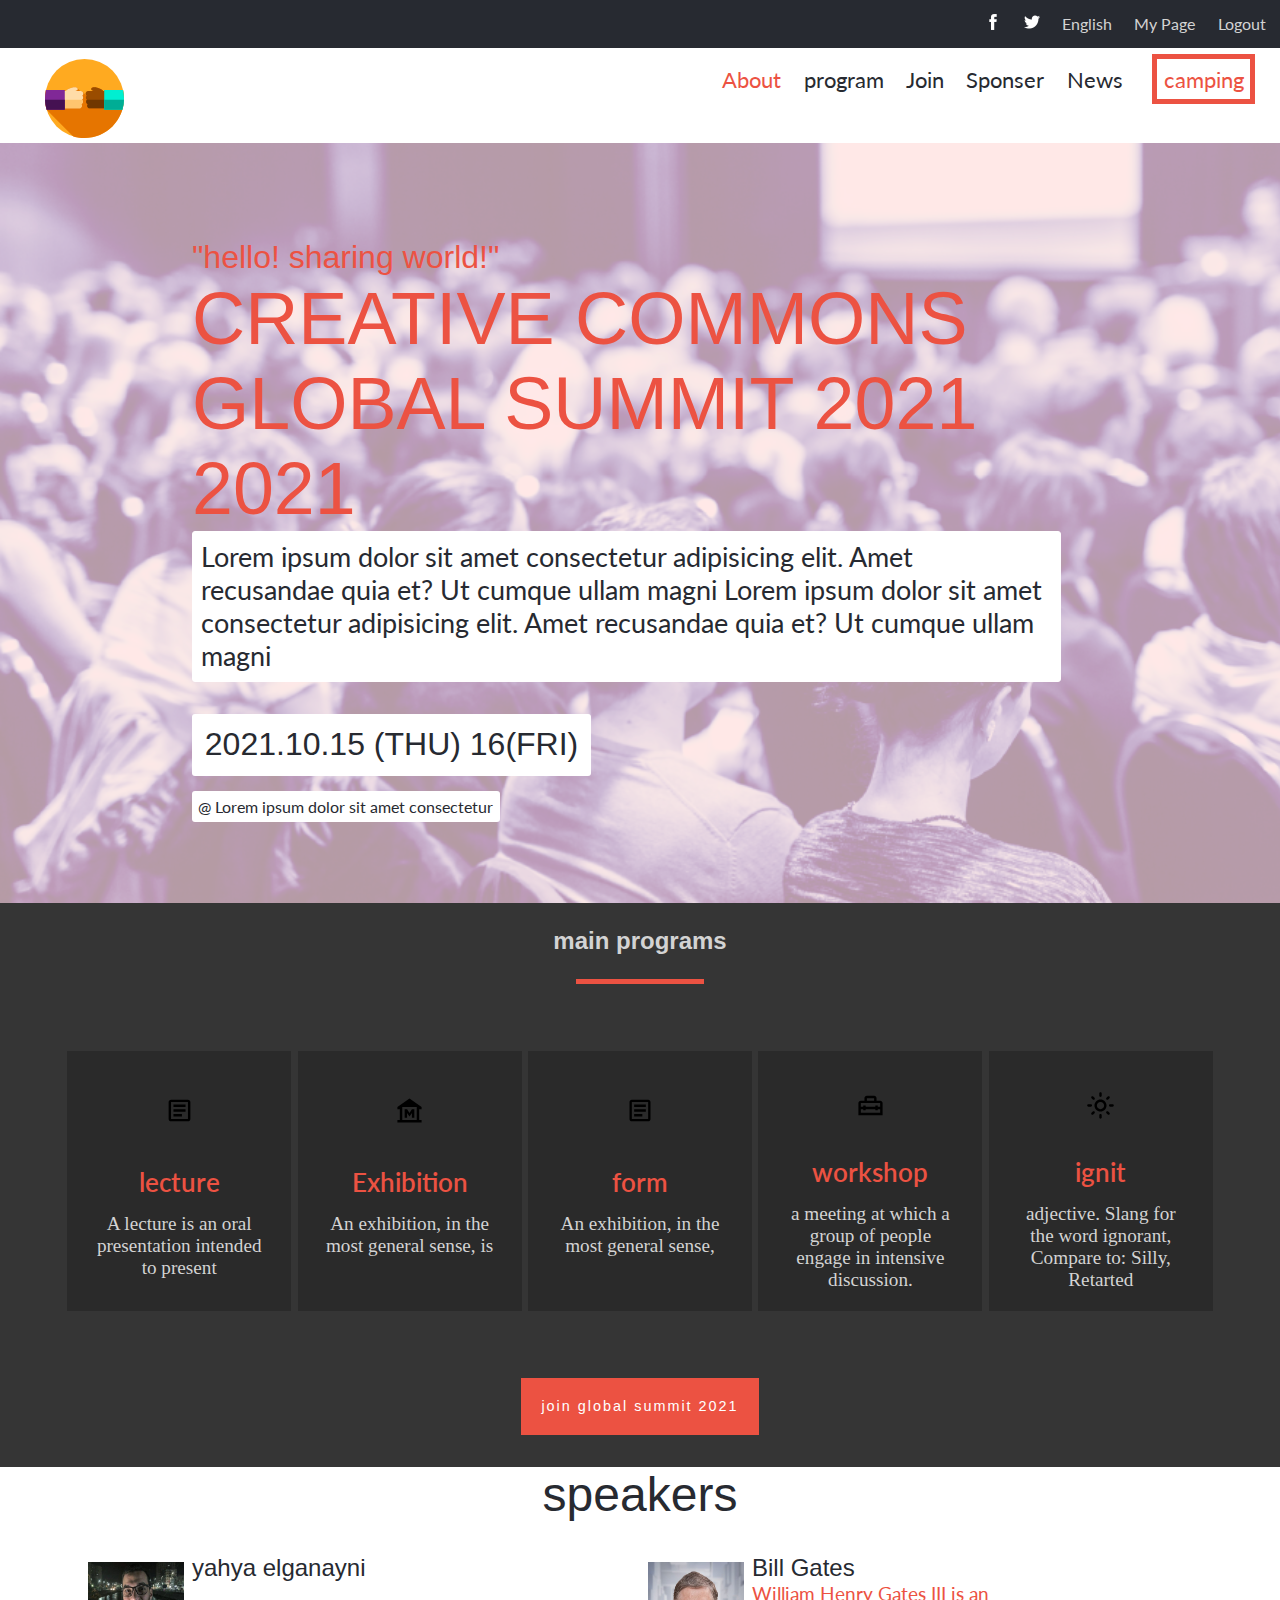
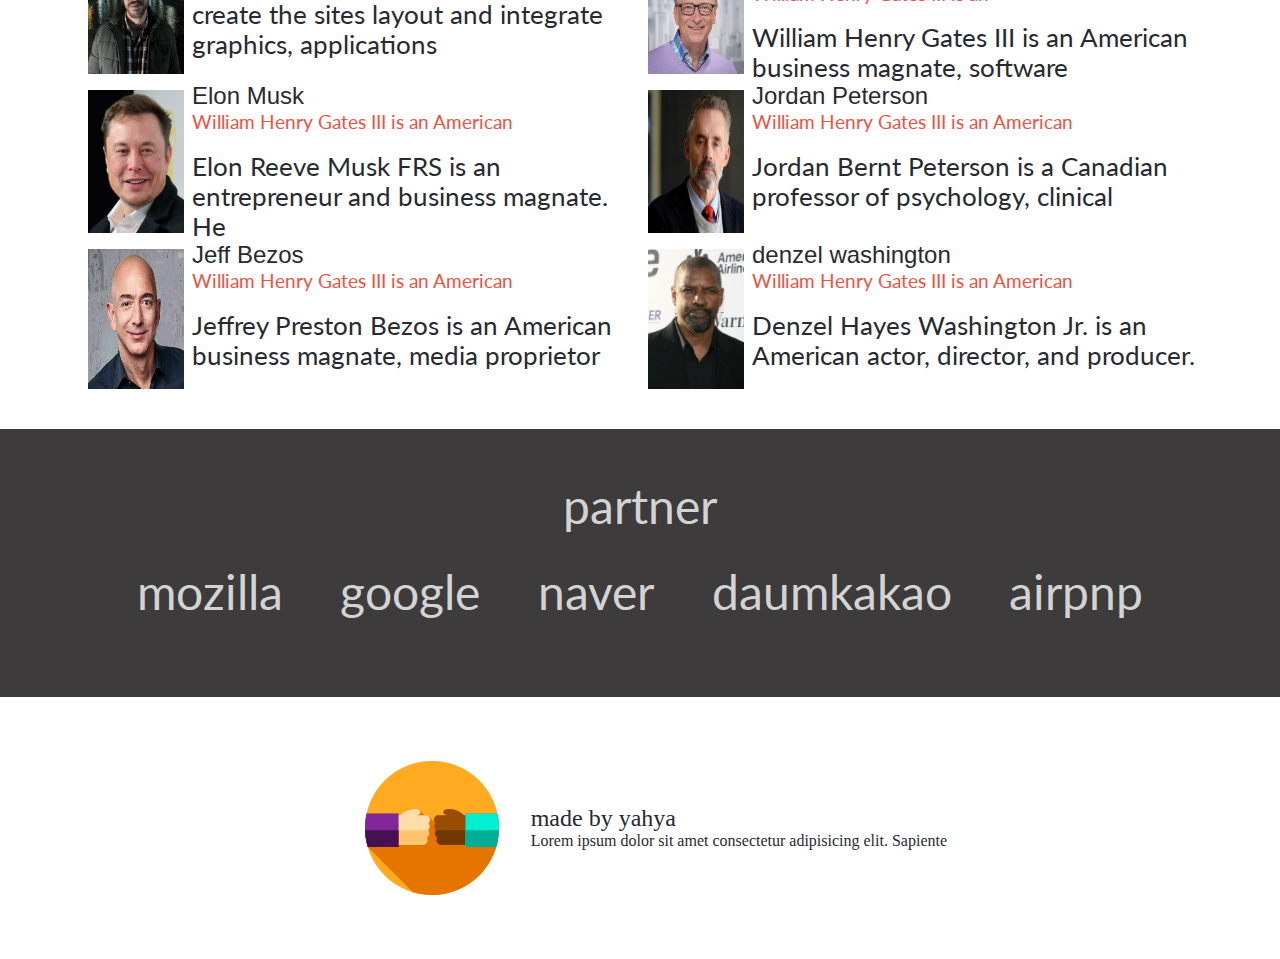
==== commit 139e4051: "update" ====
--- a/index.html
+++ b/index.html
@@ -66,8 +66,10 @@
         <h1>
           "hello! sharing world!" <br />
           <span>
-            creatve commons <br />
-            global summit <br />
+            CREATIVE COMMONS
+            <br />
+            GLOBAL SUMMIT 2021
+            <br />
             2021
           </span>
         </h1>
@@ -77,7 +79,7 @@
           consectetur adipisicing elit. Amet recusandae quia et? Ut cumque ullam
           magni
         </p>
-        <h3>2021.10.15</h3>
+        <h3>2021.10.15 (THU) 16(FRI)</h3>
         <h6>@ Lorem ipsum dolor sit amet consectetur</h6>
       </div>
     </section>
--- a/style.css
+++ b/style.css
@@ -39,11 +39,27 @@
   display: flex;
   flex-direction: column;
   align-items: center;
-  background-color: rgb(90, 90, 90);
+  background-color: #fff;
+  padding: 3em 1em;
+}
+
+.about h2 {
+  font-size: 2em;
+  color: var(--darkColor);
+  font-family: var(--secondFont);
+  margin: 1em;
 }
 
 footer div p {
   color: var(--darkColor);
+}
+
+.line {
+  border: 0;
+  height: 0;
+  border-top: 1px solid rgba(0, 0, 0, 0.1);
+  border-bottom: 1px solid rgba(255, 255, 255, 0.3);
+  margin: 6em;
 }
 
 .about p {
@@ -105,7 +121,7 @@
 
 .imgs img {
   width: 100%;
-  mix-blend-mode: overlay;
+  mix-blend-mode: multiply;
 }
 
 .about-year {
@@ -253,7 +269,7 @@
   font-family: var(--secondFont);
   font-size: 1em;
   color: var(--darkColor);
-  background-color: rgba(255, 255, 255, 0.479);
+  background-color: #fff;
   border-radius: 3px;
 }
 
@@ -261,22 +277,22 @@
   position: relative;
   font-family: var(--firstFont);
   font-size: 2em;
-  color: var(--lightColor);
-  background-color: rgba(54, 54, 54, 0.5);
+  color: var(--darkColor);
+  background-color: #fff;
   width: fit-content;
-  margin: 0.4em;
+  margin-top: 1em;
   border-radius: 3px;
   padding: 0.4em;
 }
 
 .cover h6 {
   position: relative;
-  color: var(--lightColor);
+  color: var(--darkColor);
   font-family: var(--secondFont);
   font-size: 1em;
-  background-color: rgba(54, 54, 54, 0.5);
+  background-color: #fff;
   width: fit-content;
-  margin: 0.4em;
+  margin-top: 0.9em;
   border-radius: 3px;
   padding: 0.4em;
 }
@@ -284,8 +300,8 @@
 /* speakers */
 
 .speakers img {
-  width: 100%;
-  padding: 2em;
+  width: 40%;
+  padding: 0.5em;
 }
 
 .speaker-header {
@@ -299,13 +315,17 @@
 .speakers h1 {
   font-family: var(--firstFont);
   color: var(--darkColor);
-  font-size: 1.6em;
+  font-size: 1.5em;
 }
 
 .speakers h2 {
   font-family: var(--secondFont);
   color: var(--orangeColor);
   font-size: 1.2em;
+}
+
+.speakers div {
+  display: flex;
 }
 
 .line {
@@ -317,13 +337,14 @@
 .speakers p {
   font-family: var(--secondFont);
   color: var(--darkColor);
-  font-size: 1.2em;
+  font-size: 1.6em;
+  margin-top: 0.7em;
 }
 
 /* programs styling */
 
 .programs {
-  background-color: #fff;
+  background-color: rgb(53, 53, 53);
   padding-bottom: 2em;
 }
 
@@ -335,7 +356,7 @@
 }
 
 .programs h2 {
-  color: #fff;
+  color: var(--lightColor);
   font-family: var(--firstFont);
   text-align: center;
   font-size: 1.5em;
@@ -352,14 +373,21 @@
   display: flex;
   align-items: center;
   margin: 1em;
-  background: rgba(255, 255, 255, 0.068);
+  background: rgba(0, 0, 0, 0.199);
   padding: 1em;
   flex: 1;
 }
 
 .speakers {
-  padding: 2em;
+  display: flex;
+  flex-direction: column;
+  padding: 1em 0em;
   background-color: #fff;
+}
+
+.speaker-name {
+  display: flex;
+  flex-direction: column;
 }
 
 .programs ul li img {
@@ -376,7 +404,6 @@
   font-size: 1.6em;
   margin: 0.5em;
   font-weight: 600 !important;
-  flex: 5;
   flex-shrink: 1;
 }
 
@@ -386,10 +413,12 @@
 }
 
 .programs ul li p {
-  color: #fff;
+  color: var(--lightColor);
   margin: 0.2em;
   flex: 4;
-  font-size: 0.9em;
+  text-align: center;
+  width: 90%;
+  font-size: 1.2em;
   flex-shrink: 1;
 }
 
@@ -506,7 +535,7 @@
   }
 
   .cover-cont {
-    padding: 0;
+    padding: 6em 12em;
   }
 
   .disktop-nav ul {
@@ -536,7 +565,7 @@
   }
 
   .cover h1 {
-    font-size: 3em;
+    font-size: 2em;
   }
 
   .cover p {
@@ -549,11 +578,13 @@
 
   .programs ul {
     flex-direction: row;
+    margin: 4em;
   }
 
   .programs ul li {
     flex-direction: column;
     align-items: center;
+    margin: 0.2em;
   }
 
   footer img {
@@ -561,7 +592,7 @@
   }
 
   .speakers img {
-    width: 40%;
+    width: 20%;
   }
 
   .imgs img {
@@ -570,26 +601,36 @@
 
   .programs ul li img {
     width: 50%;
+    width: 40%;
+    padding: 1.5em;
   }
 
   .speakers {
-    display: flex;
-    flex-wrap: wrap;
+    display: grid;
+    grid-template-columns: 1fr 1fr;
+    flex-direction: column;
+    padding: 2em 5em;
+    background-color: #fff;
   }
 
   .speakers div {
     display: flex;
-    align-items: center;
-    width: 50%;
+    justify-content: center;
   }
 
   .speakers div div {
     display: flex;
     flex-direction: column;
+    justify-content: start;
+    flex: 6;
   }
 
   .about p {
-    width: 40%;
+    width: 70%;
+  }
+
+  .img-about-page-program {
+    width: 15%;
   }
 
   .see-past p {
@@ -608,6 +649,7 @@
     align-items: center;
     justify-content: center;
     width: 70%;
+    margin: 3em;
   }
 
   .cover-about {
@@ -615,7 +657,8 @@
   }
 
   .cover-about h1 {
-    padding: 1.5em;
+    padding: 0.5em;
+    font-size: 3.7em;
   }
 
   .cover-about p {
@@ -648,4 +691,8 @@
   .partner ul li {
     font-size: 3em;
   }
-}
+
+  .see-past-text {
+    text-align: center;
+  }
+}
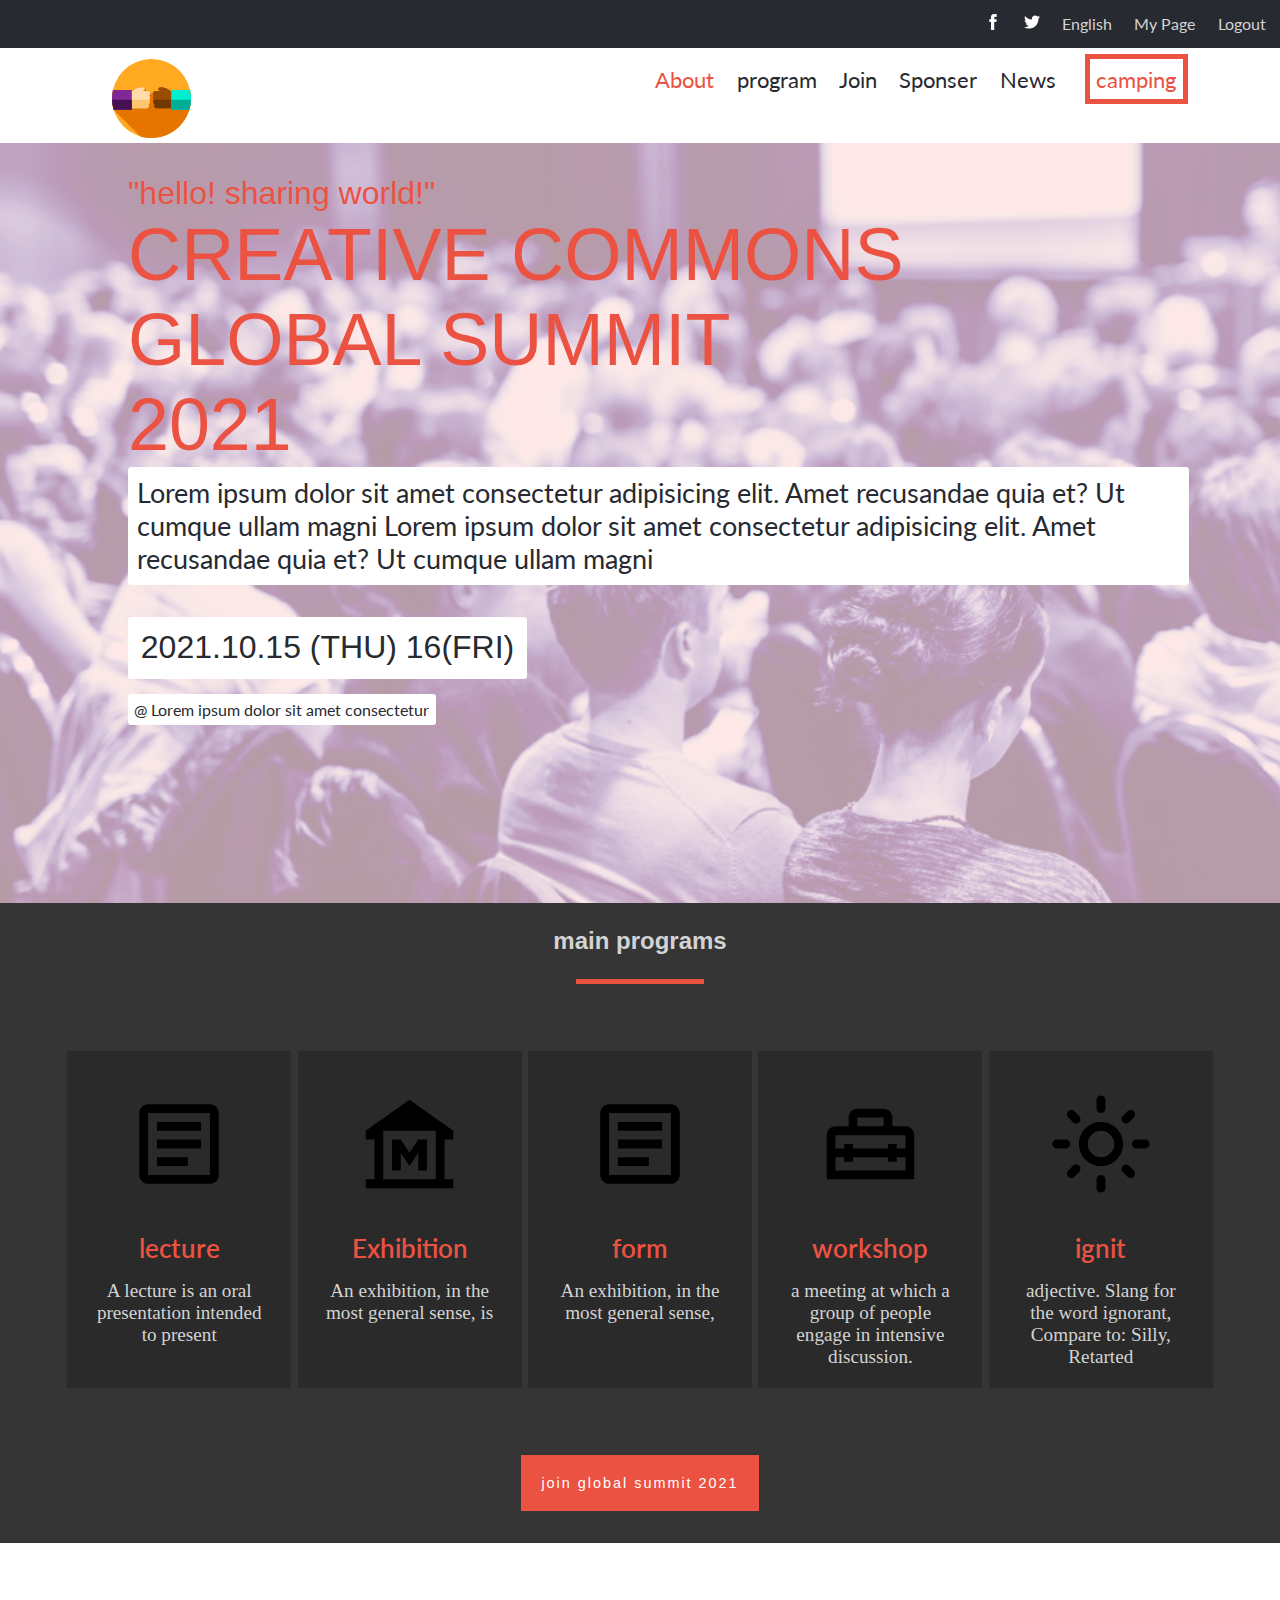
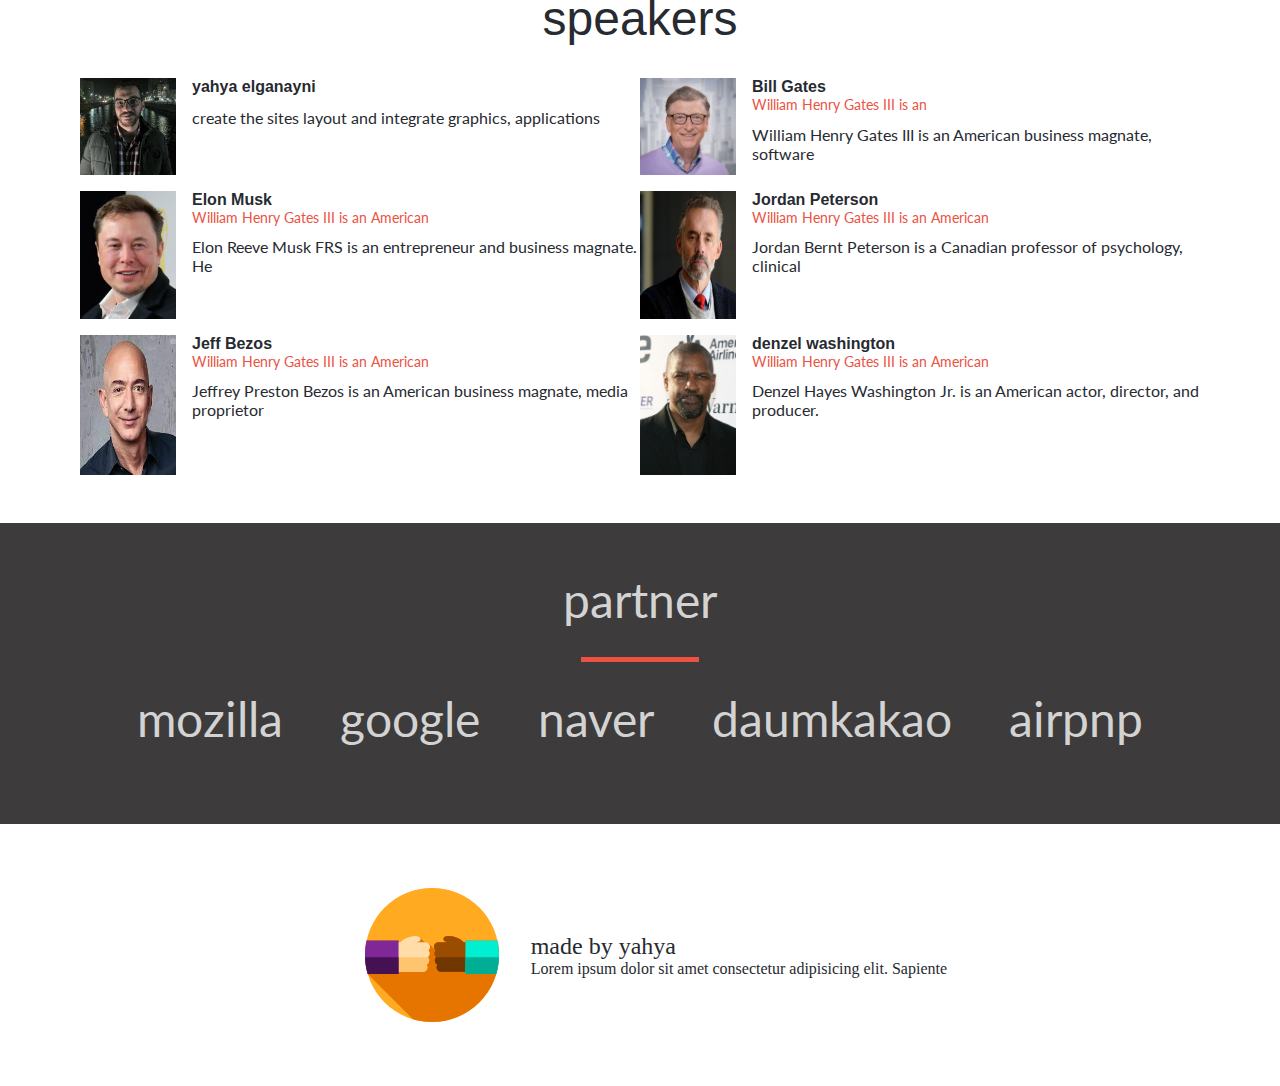
==== commit 791e058a: "update" ====
--- a/index.html
+++ b/index.html
@@ -68,9 +68,7 @@
           <span>
             CREATIVE COMMONS
             <br />
-            GLOBAL SUMMIT 2021
-            <br />
-            2021
+            GLOBAL SUMMIT <br />2021
           </span>
         </h1>
         <p>
@@ -132,6 +130,7 @@
     <section class="speakers"></section>
     <section class="partner">
       <h2>partner</h2>
+      <hr class="main-program-line" />
       <ul>
         <li>mozilla</li>
         <li>google</li>
--- a/style.css
+++ b/style.css
@@ -54,12 +54,13 @@
   color: var(--darkColor);
 }
 
-.line {
+.line1 {
   border: 0;
   height: 0;
   border-top: 1px solid rgba(0, 0, 0, 0.1);
   border-bottom: 1px solid rgba(255, 255, 255, 0.3);
-  margin: 6em;
+  padding-top: 4em;
+  width: 100%;
 }
 
 .about p {
@@ -88,7 +89,7 @@
 
 .see-past h2 {
   font-family: var(--firstFont);
-  color: var(--orangeColor);
+  color: var(--darkColor);
   font-size: 2.3em;
 }
 
@@ -98,6 +99,7 @@
   font-size: 1.3em;
   width: 90%;
   text-align: center;
+  margin: 3em 1em;
 }
 
 .imgs {
@@ -129,6 +131,10 @@
   top: 50%;
   left: 50%;
   transform: translate(-50%, -50%);
+  display: flex;
+  flex-direction: column;
+  align-items: center;
+  justify-content: center;
 }
 
 .about-year h4 {
@@ -141,6 +147,8 @@
 .about-year p {
   color: #fff;
   font-size: 0.9em;
+  width: 100%;
+  margin: 0;
   width: 100%;
 }
 
@@ -254,6 +262,10 @@
   background-size: cover;
 }
 
+.cover-cont {
+  padding-left: 1.4em;
+}
+
 .cover h1 {
   position: relative;
   font-family: var(--firstFont);
@@ -276,7 +288,7 @@
 .cover h3 {
   position: relative;
   font-family: var(--firstFont);
-  font-size: 2em;
+  font-size: 0.7em;
   color: var(--darkColor);
   background-color: #fff;
   width: fit-content;
@@ -301,7 +313,7 @@
 
 .speakers img {
   width: 40%;
-  padding: 0.5em;
+  padding: 0 1em 1em 0;
 }
 
 .speaker-header {
@@ -309,19 +321,21 @@
   font-family: var(--firstFont);
   font-size: 3em;
   text-align: center;
+  padding-top: 1em;
   background-color: #fff;
 }
 
 .speakers h1 {
   font-family: var(--firstFont);
   color: var(--darkColor);
-  font-size: 1.5em;
+  font-size: 1em;
+  font-weight: 600;
 }
 
 .speakers h2 {
   font-family: var(--secondFont);
   color: var(--orangeColor);
-  font-size: 1.2em;
+  font-size: 0.9em;
 }
 
 .speakers div {
@@ -337,7 +351,7 @@
 .speakers p {
   font-family: var(--secondFont);
   color: var(--darkColor);
-  font-size: 1.6em;
+  font-size: 1em;
   margin-top: 0.7em;
 }
 
@@ -381,7 +395,7 @@
 .speakers {
   display: flex;
   flex-direction: column;
-  padding: 1em 0em;
+  padding: 1em 0.4em;
   background-color: #fff;
 }
 
@@ -396,6 +410,7 @@
 
 .cover-about h3 {
   margin: 0 auto;
+  font-size: 0.8em;
 }
 
 .programs ul li h3 {
@@ -409,7 +424,7 @@
 
 .cover-about p {
   text-align: center;
-  margin: 1em 2em;
+  margin: 0.5em 2em;
 }
 
 .programs ul li p {
@@ -439,6 +454,8 @@
 
 .img-about-page-program {
   width: 20%;
+  border: 1px solid #a29494;
+  border-radius: 50%;
 }
 
 .programs h4:hover {
@@ -450,7 +467,8 @@
 }
 
 .cover-about h1 {
-  padding: 2em;
+  padding: 0 0 1em 0;
+  font-size: 1.5em;
 }
 
 .cover-about h6 {
@@ -469,7 +487,9 @@
 }
 
 .partner h2 {
-  font-size: 1em;
+  font-size: 1.5em;
+  padding-bottom: 0.6em;
+
   color: var(--lightColor);
   font-family: var(--secondFont);
 }
@@ -532,10 +552,11 @@
     background: none;
     margin: 0;
     background-color: #fff;
+    padding: 0 3em;
   }
 
   .cover-cont {
-    padding: 6em 12em;
+    padding: 2em 4em 2em 8em;
   }
 
   .disktop-nav ul {
@@ -593,6 +614,7 @@
 
   .speakers img {
     width: 20%;
+    padding: 0 1em 1em 0;
   }
 
   .imgs img {
@@ -600,8 +622,7 @@
   }
 
   .programs ul li img {
-    width: 50%;
-    width: 40%;
+    width: 80%;
     padding: 1.5em;
   }
 
@@ -630,13 +651,16 @@
   }
 
   .img-about-page-program {
-    width: 15%;
+    width: 16%;
+    padding: 3em;
+    border: 1px solid #a29494;
+    border-radius: 50%;
   }
 
   .see-past p {
     font-size: 1.3em;
-    width: 90%;
     text-align: center;
+    width: 55%;
   }
 
   .see-past h2 {
@@ -692,6 +716,14 @@
     font-size: 3em;
   }
 
+  .about-year p {
+    color: #fff;
+    font-size: 0.9em;
+    width: 100%;
+    margin: 0;
+    width: 100%;
+  }
+
   .see-past-text {
     text-align: center;
   }
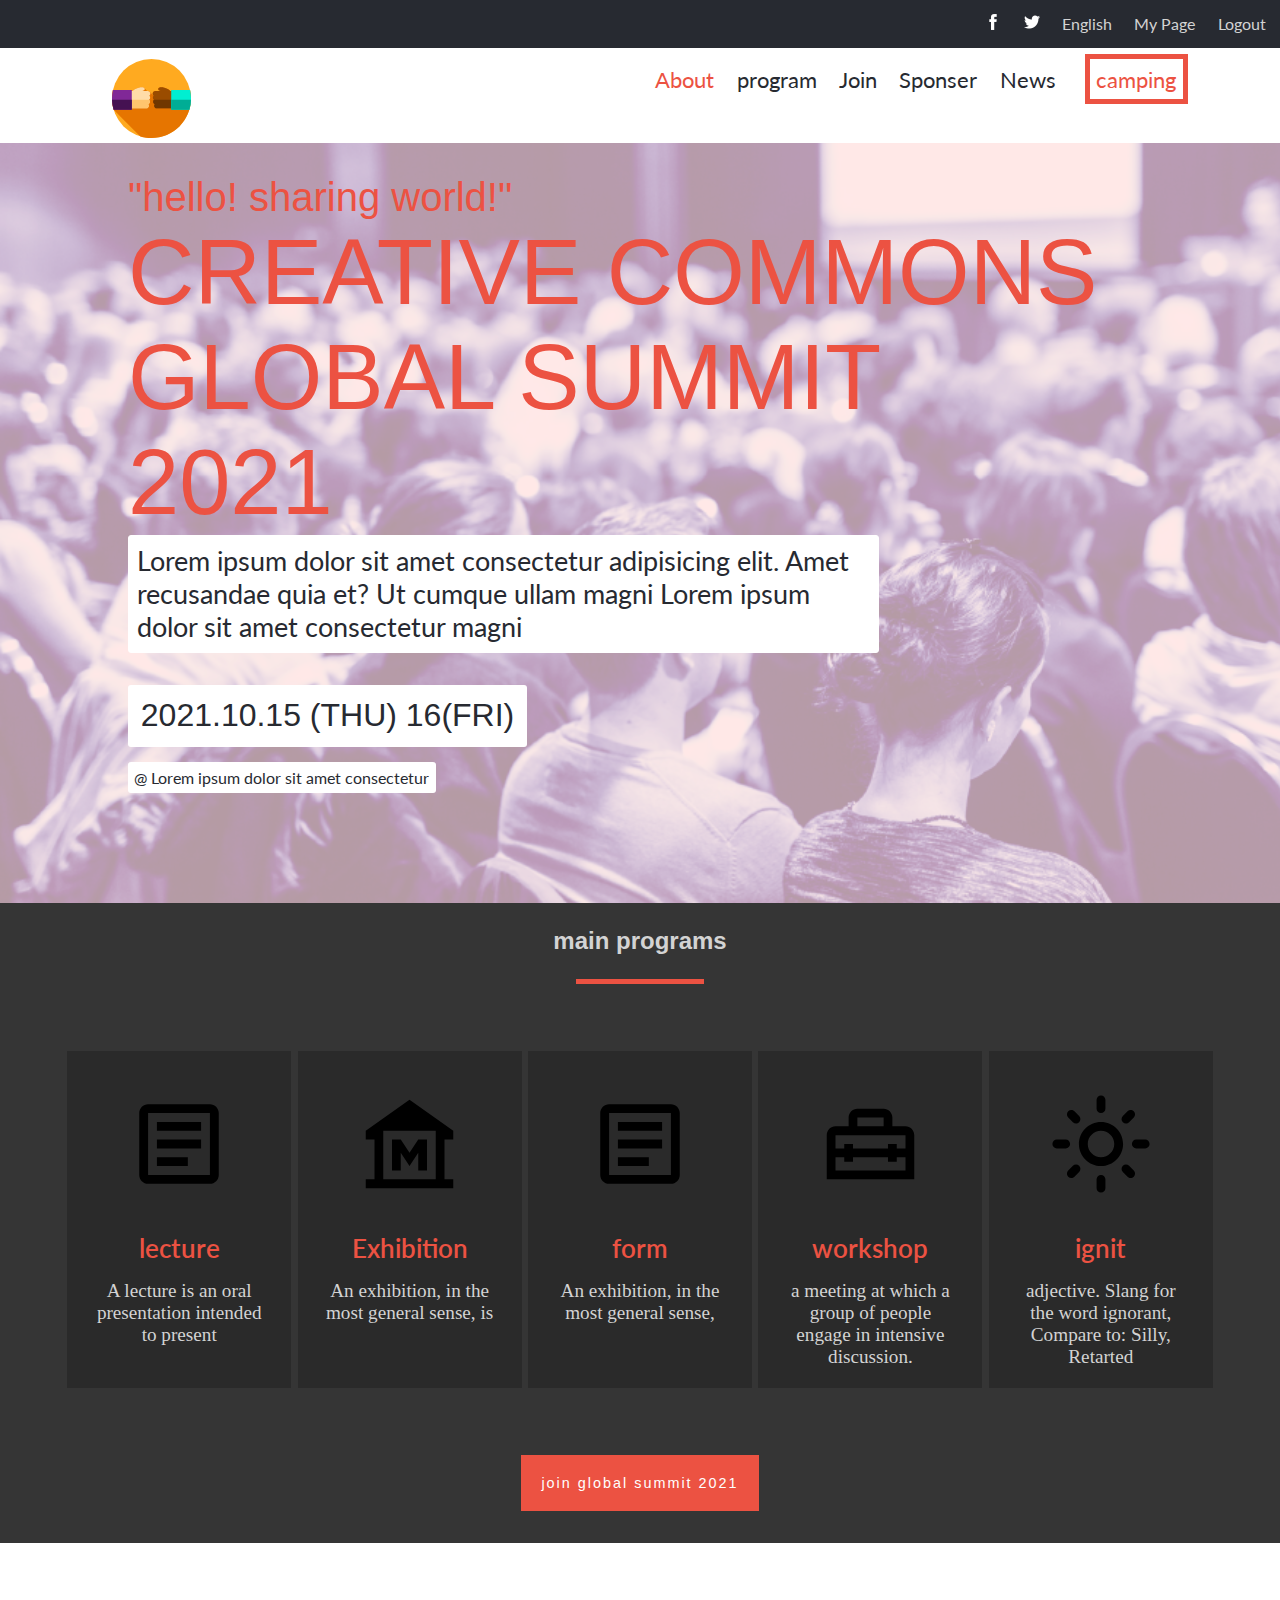
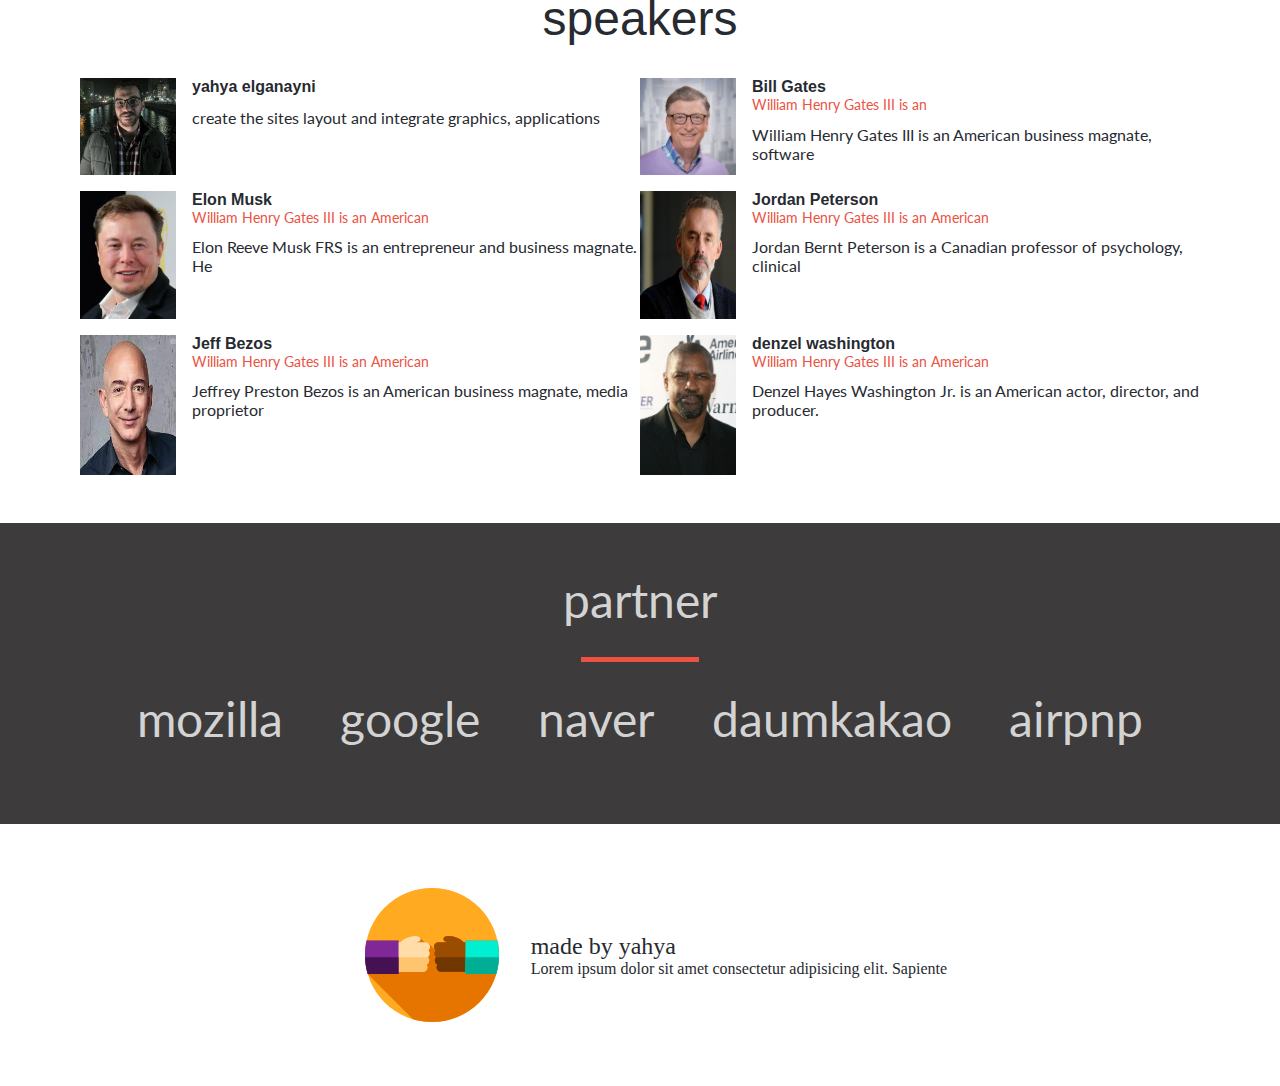
==== commit b2312f69: "update" ====
--- a/index.html
+++ b/index.html
@@ -74,8 +74,7 @@
         <p>
           Lorem ipsum dolor sit amet consectetur adipisicing elit. Amet
           recusandae quia et? Ut cumque ullam magni Lorem ipsum dolor sit amet
-          consectetur adipisicing elit. Amet recusandae quia et? Ut cumque ullam
-          magni
+          consectetur magni
         </p>
         <h3>2021.10.15 (THU) 16(FRI)</h3>
         <h6>@ Lorem ipsum dolor sit amet consectetur</h6>
--- a/style.css
+++ b/style.css
@@ -149,7 +149,6 @@
   font-size: 0.9em;
   width: 100%;
   margin: 0;
-  width: 100%;
 }
 
 /* footer */
@@ -489,7 +488,6 @@
 .partner h2 {
   font-size: 1.5em;
   padding-bottom: 0.6em;
-
   color: var(--lightColor);
   font-family: var(--secondFont);
 }
@@ -586,11 +584,12 @@
   }
 
   .cover h1 {
-    font-size: 2em;
+    font-size: 2.5em;
   }
 
   .cover p {
     font-size: 1.7em;
+    width: 69%;
   }
 
   .cover h3 {
@@ -721,7 +720,6 @@
     font-size: 0.9em;
     width: 100%;
     margin: 0;
-    width: 100%;
   }
 
   .see-past-text {
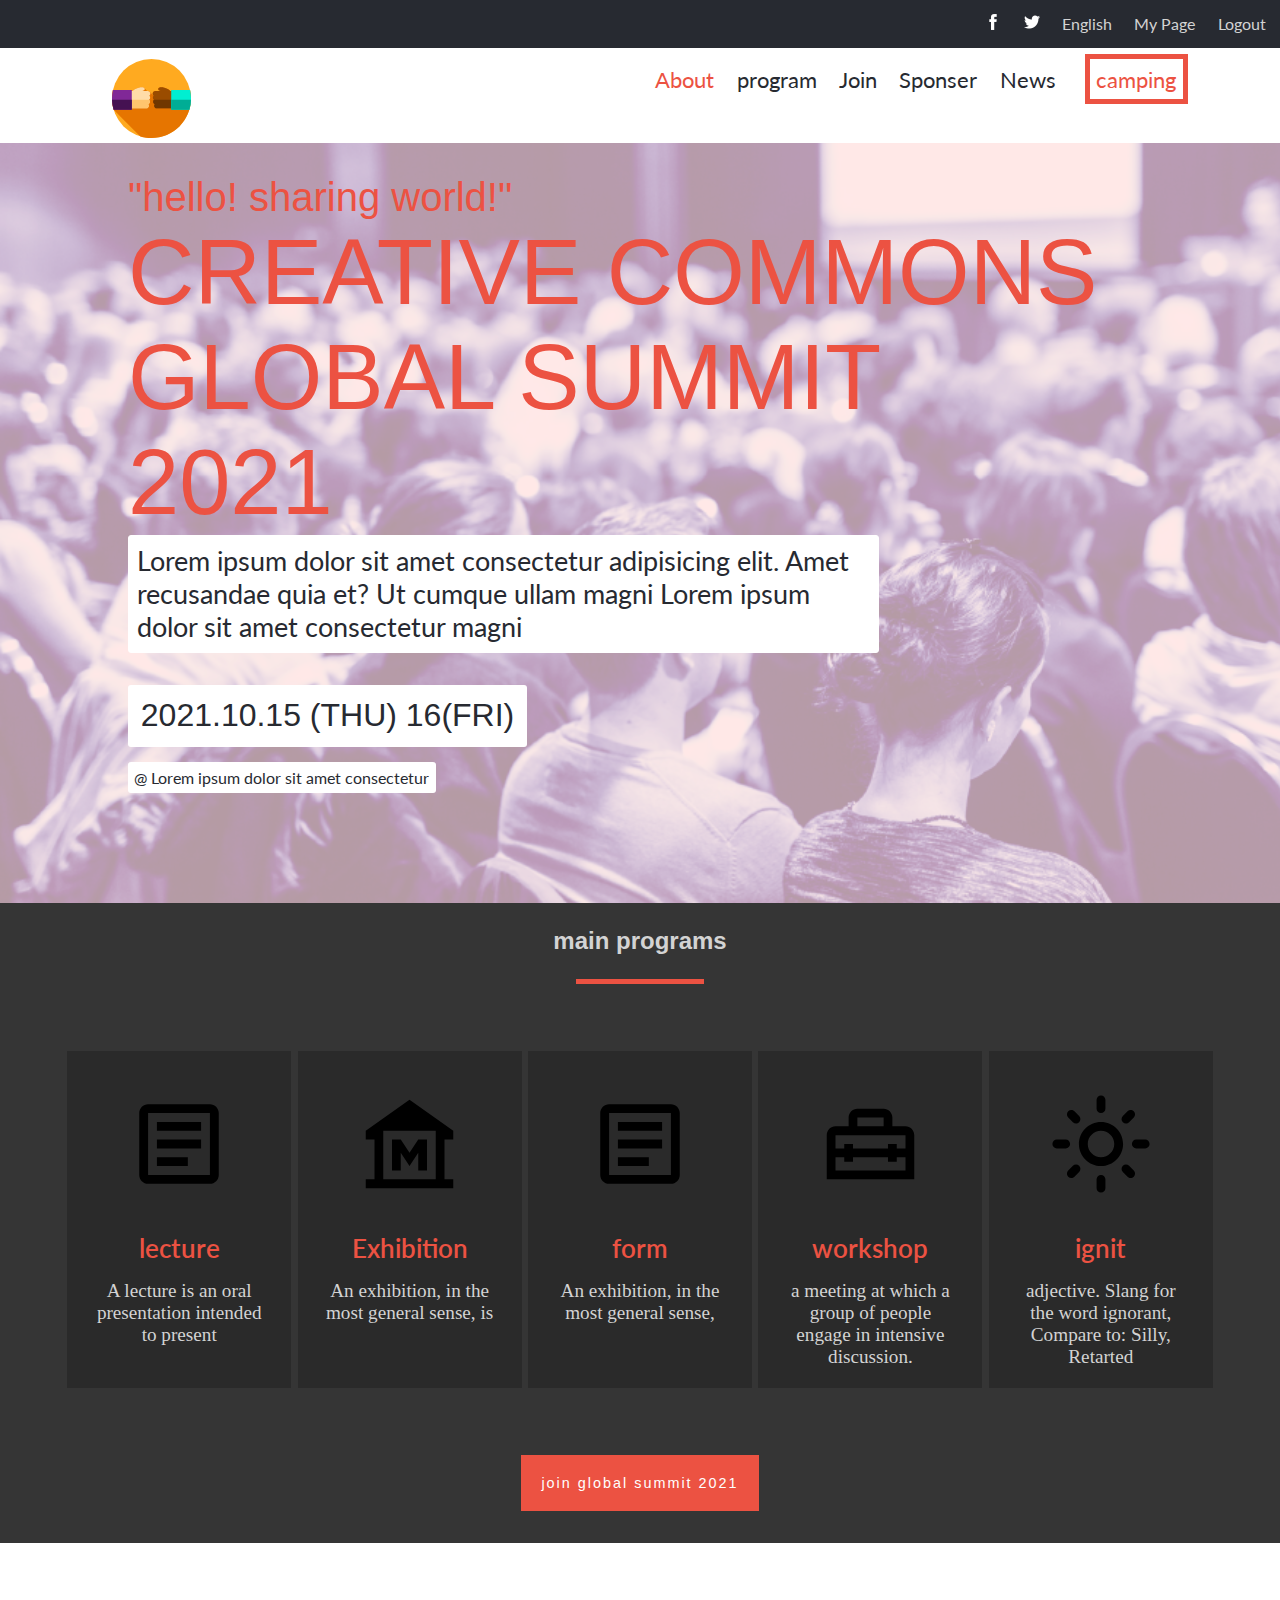
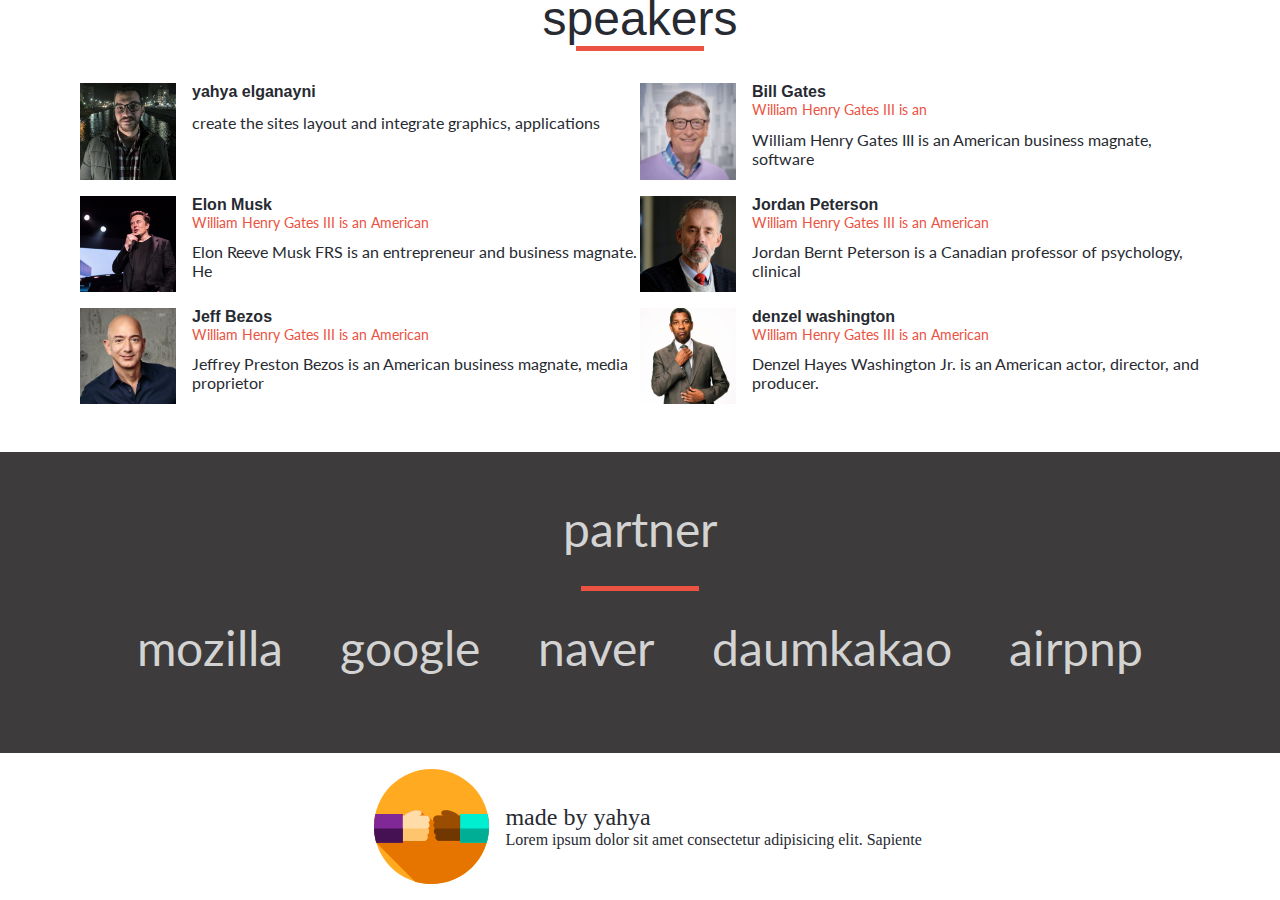
==== commit 05ae024b: "update" ====
--- a/index.html
+++ b/index.html
@@ -125,6 +125,8 @@
       <h4><a>join global summit 2021</a></h4>
     </section>
     <h1 class="speaker-header">speakers</h1>
+    <hr class="main-program-line" />
+
     <hr />
     <section class="speakers"></section>
     <section class="partner">
--- a/style.css
+++ b/style.css
@@ -116,8 +116,8 @@
 }
 
 footer img {
-  margin: 2em;
-  width: 30%;
+  margin: 1em;
+  width: 20%;
   transform: translateX(0%) translateY(0%);
 }
 
@@ -158,8 +158,6 @@
   display: flex;
   justify-content: center;
   align-items: center;
-  padding: 2em;
-  margin: 0 auto;
 }
 
 footer div {
@@ -404,7 +402,7 @@
 }
 
 .programs ul li img {
-  flex: 2;
+  flex: 1;
 }
 
 .cover-about h3 {
@@ -418,7 +416,7 @@
   font-size: 1.6em;
   margin: 0.5em;
   font-weight: 600 !important;
-  flex-shrink: 1;
+  flex: 1;
 }
 
 .cover-about p {
@@ -433,7 +431,7 @@
   text-align: center;
   width: 90%;
   font-size: 1.2em;
-  flex-shrink: 1;
+  flex: 3;
 }
 
 .programs h4 {
@@ -608,7 +606,7 @@
   }
 
   footer img {
-    width: 11%;
+    width: 9%;
   }
 
   .speakers img {
